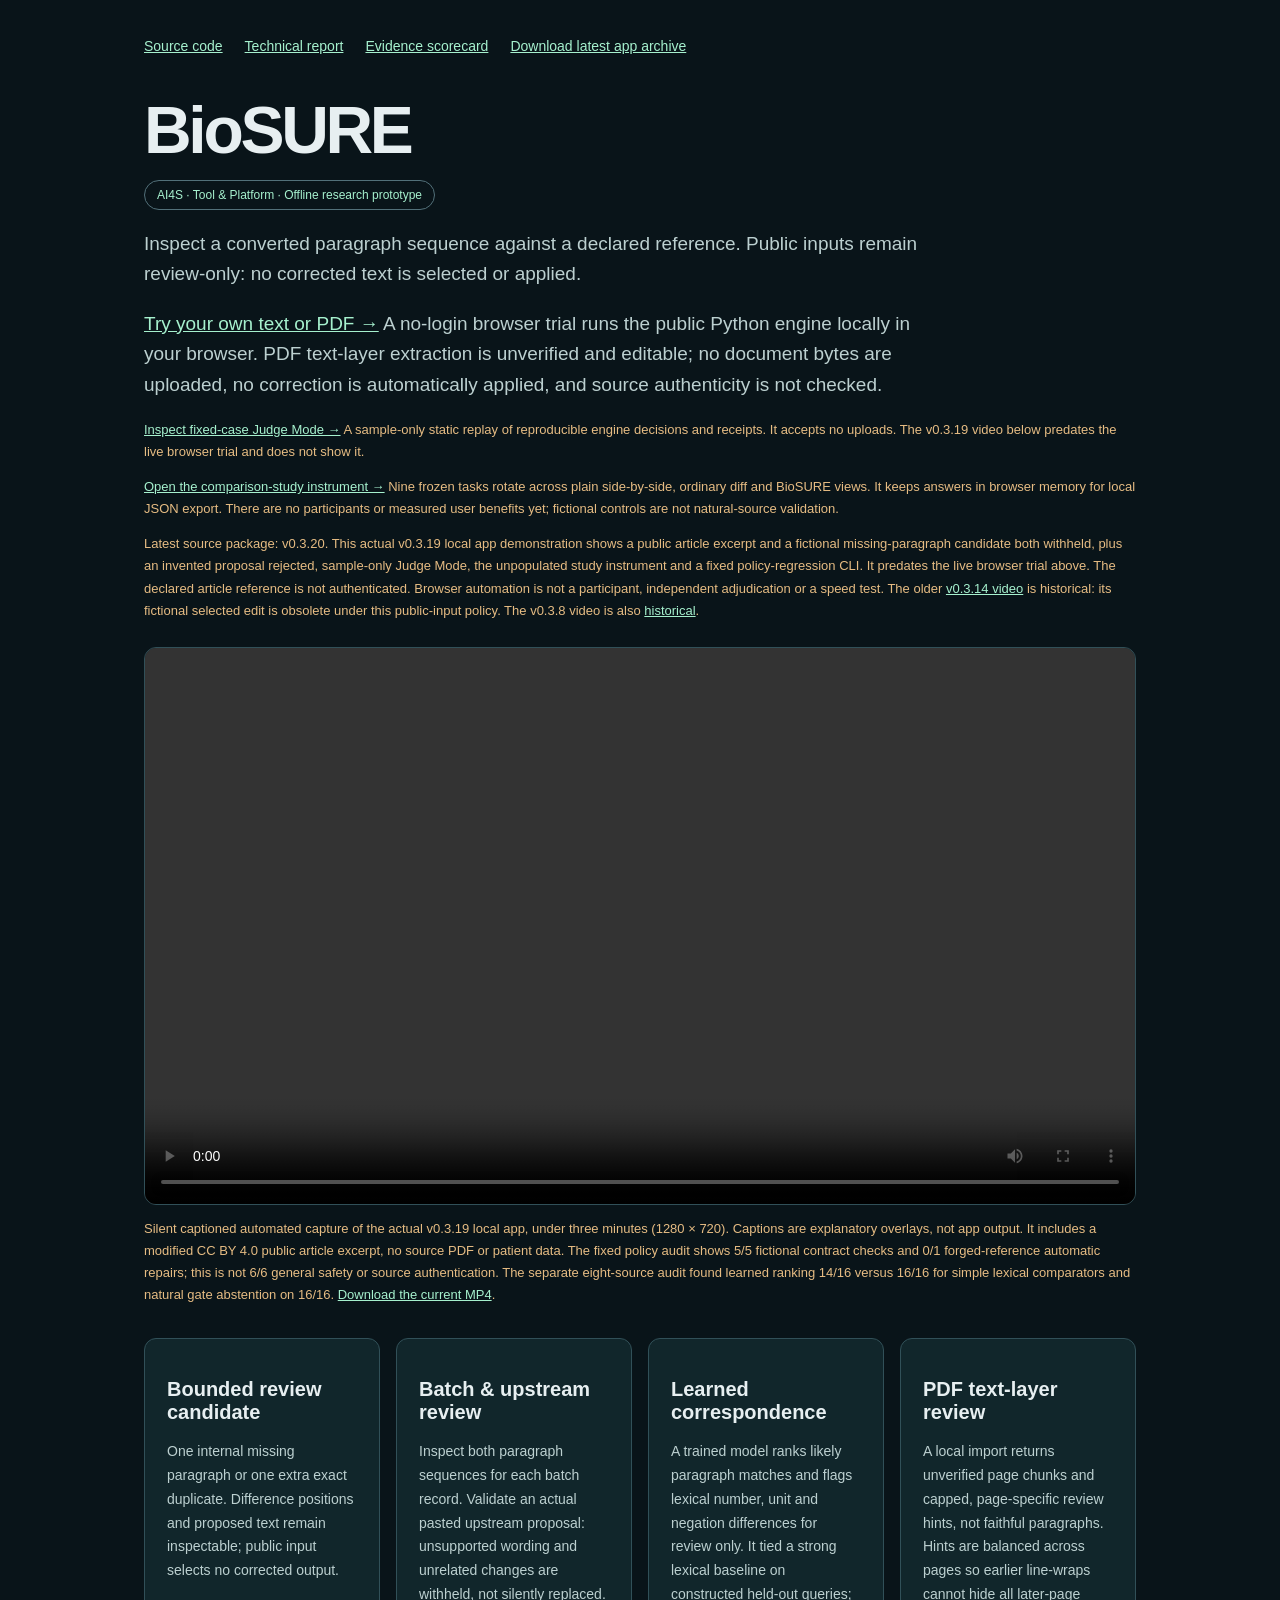
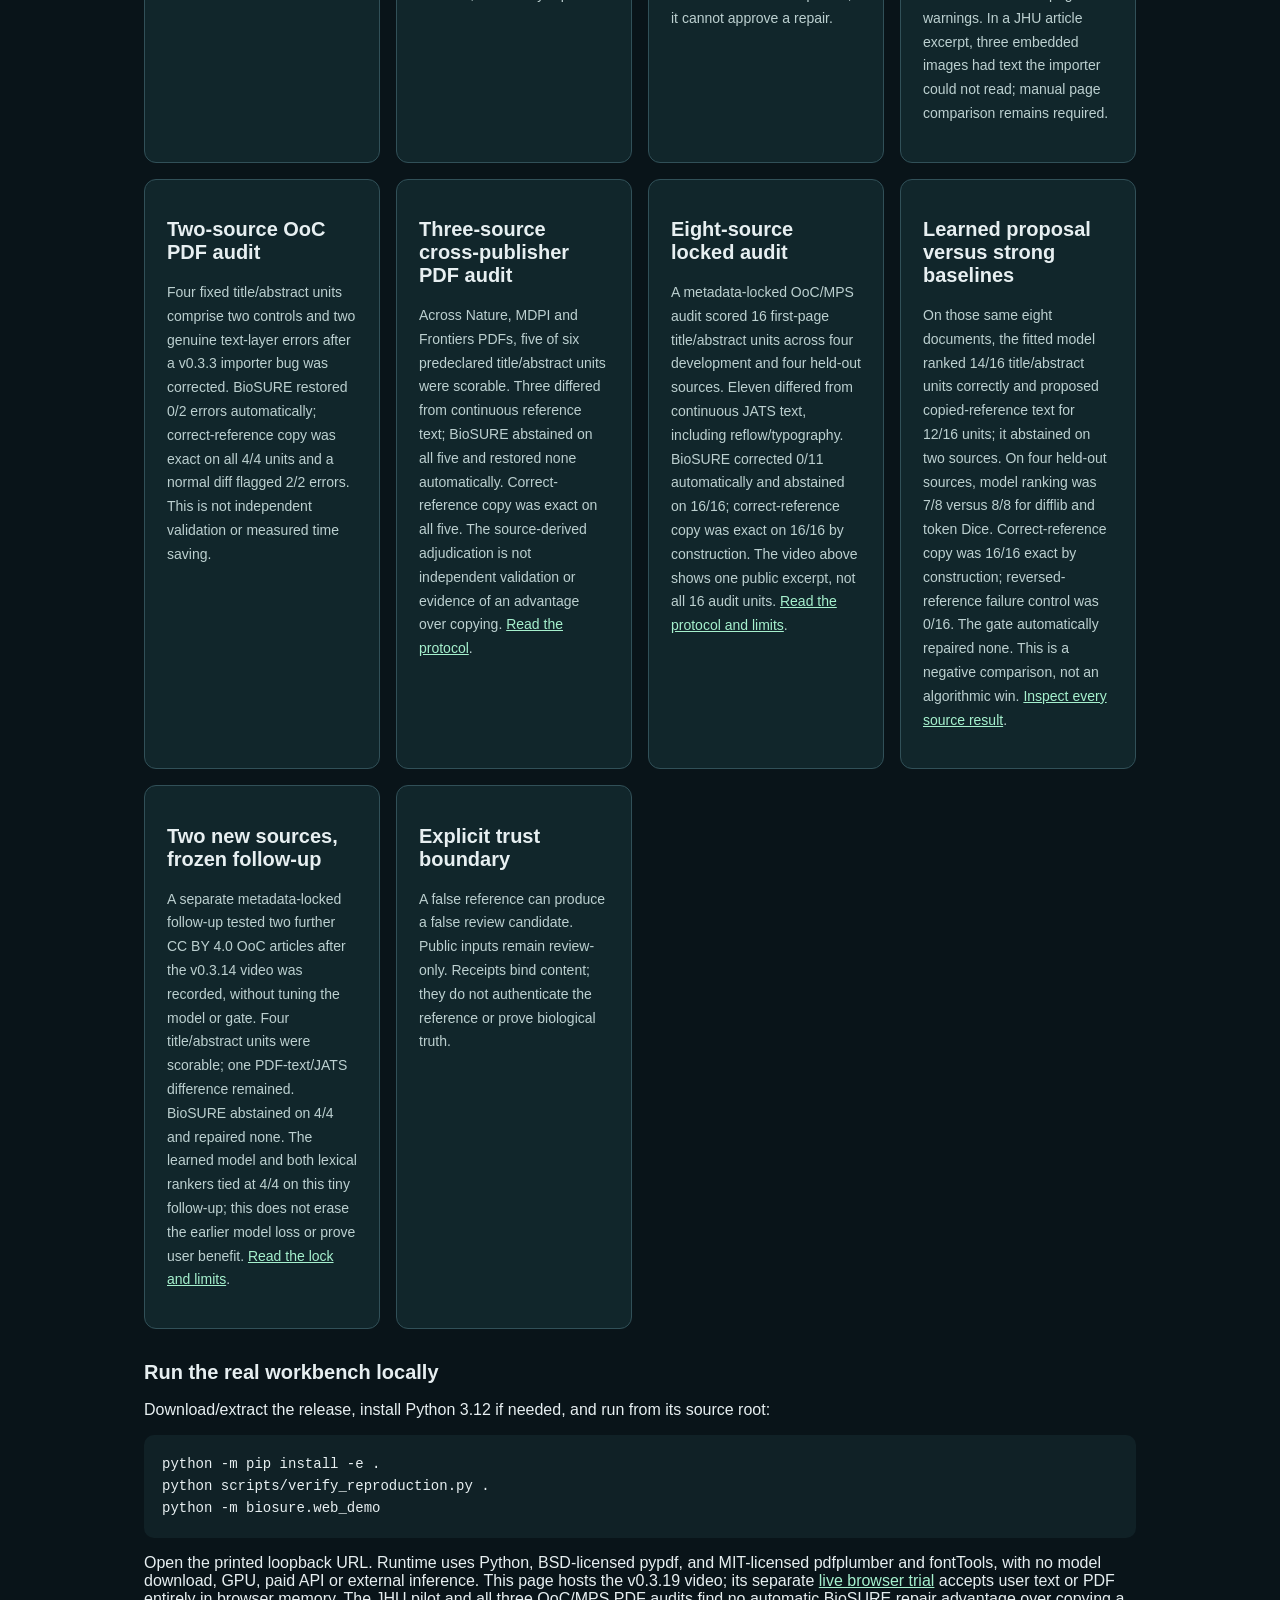
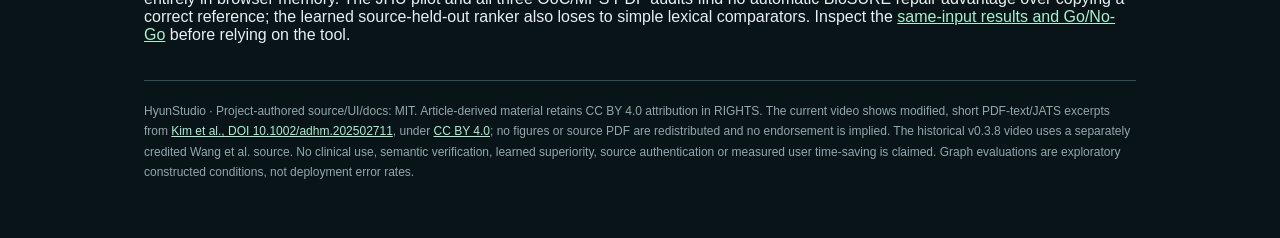
==== docs/index.html @ 2e21dada "Release v0.3.20 live browser text and PDF trial" ====
<!doctype html>
<html lang="en">
<head>
  <meta charset="utf-8">
  <meta name="viewport" content="width=device-width,initial-scale=1">
  <meta name="description" content="BioSURE: an offline, reference-conditioned paragraph integrity workbench. Watch an honest demonstration, then reproduce the source locally.">
  <title>BioSURE — demonstration and reproducible source</title>
  <style>
    :root{font-family:Segoe UI,Arial,sans-serif;background:#091419;color:#e7eff1}*{box-sizing:border-box}body{margin:0}main{max-width:1040px;margin:auto;padding:38px 24px 56px}a{color:#a6f1ce}nav{display:flex;flex-wrap:wrap;gap:22px;font-size:14px}h1{font-size:clamp(38px,7vw,66px);letter-spacing:-.05em;margin:38px 0 12px}h2{font-size:20px}.lead{font-size:19px;color:#bcd0d0;line-height:1.6;max-width:790px}.tag{display:inline-block;padding:7px 12px;border:1px solid #527079;border-radius:30px;color:#a6f1ce;font-size:12px}video{display:block;width:100%;background:#102126;border:1px solid #315058;border-radius:12px;margin-top:25px;aspect-ratio:16/9}.note{font-size:13px;color:#e6bc83;line-height:1.7}.cards{display:grid;grid-template-columns:repeat(auto-fit,minmax(220px,1fr));gap:16px;margin:32px 0}.cards article{background:#11262b;padding:22px;border:1px solid #315058;border-radius:12px}.cards p{font-size:14px;color:#bcd0d0;line-height:1.7}pre{white-space:pre-wrap;overflow-wrap:anywhere;padding:18px;background:#102126;border-radius:10px;font-size:14px;line-height:1.6}footer{border-top:1px solid #315058;margin-top:36px;padding-top:20px;font-size:12px;color:#91a8ad;line-height:1.7}
  </style>
</head>
<body><main>
<nav aria-label="Project links"><a href="https://github.com/HyunStudio/BioSURE-AI4S">Source code</a><a href="https://github.com/HyunStudio/BioSURE-AI4S/blob/main/report/public-submission.md">Technical report</a><a href="https://github.com/HyunStudio/BioSURE-AI4S/blob/main/report/public-scorecard.md">Evidence scorecard</a><a href="https://github.com/HyunStudio/BioSURE-AI4S/releases/latest">Download latest app archive</a></nav>
  <h1>BioSURE</h1><span class="tag">AI4S · Tool &amp; Platform · Offline research prototype</span>
  <p class="lead">Inspect a converted paragraph sequence against a declared reference. Public inputs remain review-only: no corrected text is selected or applied.</p>
  <p class="lead"><a href="./try/">Try your own text or PDF →</a> A no-login browser trial runs the public Python engine locally in your browser. PDF text-layer extraction is unverified and editable; no document bytes are uploaded, no correction is automatically applied, and source authenticity is not checked.</p>
  <p class="note"><a href="https://hyunstudio.github.io/BioSURE-AI4S/judge/">Inspect fixed-case Judge Mode →</a> A sample-only static replay of reproducible engine decisions and receipts. It accepts no uploads. The v0.3.19 video below predates the live browser trial and does not show it.</p>
  <p class="note"><a href="https://hyunstudio.github.io/BioSURE-AI4S/study/">Open the comparison-study instrument →</a> Nine frozen tasks rotate across plain side-by-side, ordinary diff and BioSURE views. It keeps answers in browser memory for local JSON export. There are no participants or measured user benefits yet; fictional controls are not natural-source validation.</p>
  <p class="note">Latest source package: v0.3.20. This actual v0.3.19 local app demonstration shows a public article excerpt and a fictional missing-paragraph candidate both withheld, plus an invented proposal rejected, sample-only Judge Mode, the unpopulated study instrument and a fixed policy-regression CLI. It predates the live browser trial above. The declared article reference is not authenticated. Browser automation is not a participant, independent adjudication or a speed test. The older <a href="https://github.com/HyunStudio/BioSURE-AI4S/releases/download/v0.3.14/biosure-demo-v0314.mp4">v0.3.14 video</a> is historical: its fictional selected edit is obsolete under this public-input policy. The v0.3.8 video is also <a href="https://github.com/HyunStudio/BioSURE-AI4S/releases/download/v0.3.8/biosure-demo-v038.mp4">historical</a>.</p>
  <video controls preload="metadata" aria-label="BioSURE captioned demonstration" src="https://github.com/HyunStudio/BioSURE-AI4S/releases/download/v0.3.19/biosure-demo-v0319.mp4">Your browser cannot display this video. Use the download link below.</video>
  <p class="note">Silent captioned automated capture of the actual v0.3.19 local app, under three minutes (1280 × 720). Captions are explanatory overlays, not app output. It includes a modified CC BY 4.0 public article excerpt, no source PDF or patient data. The fixed policy audit shows 5/5 fictional contract checks and 0/1 forged-reference automatic repairs; this is not 6/6 general safety or source authentication. The separate eight-source audit found learned ranking 14/16 versus 16/16 for simple lexical comparators and natural gate abstention on 16/16. <a href="https://github.com/HyunStudio/BioSURE-AI4S/releases/download/v0.3.19/biosure-demo-v0319.mp4">Download the current MP4</a>.</p>
  <div class="cards">
    <article><h2>Bounded review candidate</h2><p>One internal missing paragraph or one extra exact duplicate. Difference positions and proposed text remain inspectable; public input selects no corrected output.</p></article>
    <article><h2>Batch &amp; upstream review</h2><p>Inspect both paragraph sequences for each batch record. Validate an actual pasted upstream proposal: unsupported wording and unrelated changes are withheld, not silently replaced.</p></article>
    <article><h2>Learned correspondence</h2><p>A trained model ranks likely paragraph matches and flags lexical number, unit and negation differences for review only. It tied a strong lexical baseline on constructed held-out queries; it cannot approve a repair.</p></article>
    <article><h2>PDF text-layer review</h2><p>A local import returns unverified page chunks and capped, page-specific review hints, not faithful paragraphs. Hints are balanced across pages so earlier line-wraps cannot hide all later-page warnings. In a JHU article excerpt, three embedded images had text the importer could not read; manual page comparison remains required.</p></article>
    <article><h2>Two-source OoC PDF audit</h2><p>Four fixed title/abstract units comprise two controls and two genuine text-layer errors after a v0.3.3 importer bug was corrected. BioSURE restored 0/2 errors automatically; correct-reference copy was exact on all 4/4 units and a normal diff flagged 2/2 errors. This is not independent validation or measured time saving.</p></article>
    <article><h2>Three-source cross-publisher PDF audit</h2><p>Across Nature, MDPI and Frontiers PDFs, five of six predeclared title/abstract units were scorable. Three differed from continuous reference text; BioSURE abstained on all five and restored none automatically. Correct-reference copy was exact on all five. The source-derived adjudication is not independent validation or evidence of an advantage over copying. <a href="https://github.com/HyunStudio/BioSURE-AI4S/blob/main/report/three-source-ooc-pdf-audit-protocol.md">Read the protocol</a>.</p></article>
    <article><h2>Eight-source locked audit</h2><p>A metadata-locked OoC/MPS audit scored 16 first-page title/abstract units across four development and four held-out sources. Eleven differed from continuous JATS text, including reflow/typography. BioSURE corrected 0/11 automatically and abstained on 16/16; correct-reference copy was exact on 16/16 by construction. The video above shows one public excerpt, not all 16 audit units. <a href="https://github.com/HyunStudio/BioSURE-AI4S/blob/main/report/prospective-ooc-audit-protocol.md">Read the protocol and limits</a>.</p></article>
    <article><h2>Learned proposal versus strong baselines</h2><p>On those same eight documents, the fitted model ranked 14/16 title/abstract units correctly and proposed copied-reference text for 12/16 units; it abstained on two sources. On four held-out sources, model ranking was 7/8 versus 8/8 for difflib and token Dice. Correct-reference copy was 16/16 exact by construction; reversed-reference failure control was 0/16. The gate automatically repaired none. This is a negative comparison, not an algorithmic win. <a href="https://github.com/HyunStudio/BioSURE-AI4S/blob/main/results/learned_upstream_audit.json">Inspect every source result</a>.</p></article>
    <article><h2>Two new sources, frozen follow-up</h2><p>A separate metadata-locked follow-up tested two further CC BY 4.0 OoC articles after the v0.3.14 video was recorded, without tuning the model or gate. Four title/abstract units were scorable; one PDF-text/JATS difference remained. BioSURE abstained on 4/4 and repaired none. The learned model and both lexical rankers tied at 4/4 on this tiny follow-up; this does not erase the earlier model loss or prove user benefit. <a href="https://github.com/HyunStudio/BioSURE-AI4S/blob/main/report/followup-ooc-audit-protocol.md">Read the lock and limits</a>.</p></article>
    <article><h2>Explicit trust boundary</h2><p>A false reference can produce a false review candidate. Public inputs remain review-only. Receipts bind content; they do not authenticate the reference or prove biological truth.</p></article>
  </div>
  <h2>Run the real workbench locally</h2><p>Download/extract the release, install Python 3.12 if needed, and run from its source root:</p>
  <pre>python -m pip install -e .
python scripts/verify_reproduction.py .
python -m biosure.web_demo</pre>
  <p>Open the printed loopback URL. Runtime uses Python, BSD-licensed pypdf, and MIT-licensed pdfplumber and fontTools, with no model download, GPU, paid API or external inference. This page hosts the v0.3.19 video; its separate <a href="./try/">live browser trial</a> accepts user text or PDF entirely in browser memory. The JHU pilot and all three OoC/MPS PDF audits find no automatic BioSURE repair advantage over copying a correct reference; the learned source-held-out ranker also loses to simple lexical comparators. Inspect the <a href="https://github.com/HyunStudio/BioSURE-AI4S/blob/main/report/public-scorecard.md">same-input results and Go/No-Go</a> before relying on the tool.</p>
  <footer>HyunStudio · Project-authored source/UI/docs: MIT. Article-derived material retains CC BY 4.0 attribution in RIGHTS. The current video shows modified, short PDF-text/JATS excerpts from <a href="https://pmc.ncbi.nlm.nih.gov/articles/PMC12864593/">Kim et al., DOI 10.1002/adhm.202502711</a>, under <a href="https://creativecommons.org/licenses/by/4.0/">CC BY 4.0</a>; no figures or source PDF are redistributed and no endorsement is implied. The historical v0.3.8 video uses a separately credited Wang et al. source. No clinical use, semantic verification, learned superiority, source authentication or measured user time-saving is claimed. Graph evaluations are exploratory constructed conditions, not deployment error rates.</footer>
</main></body></html>
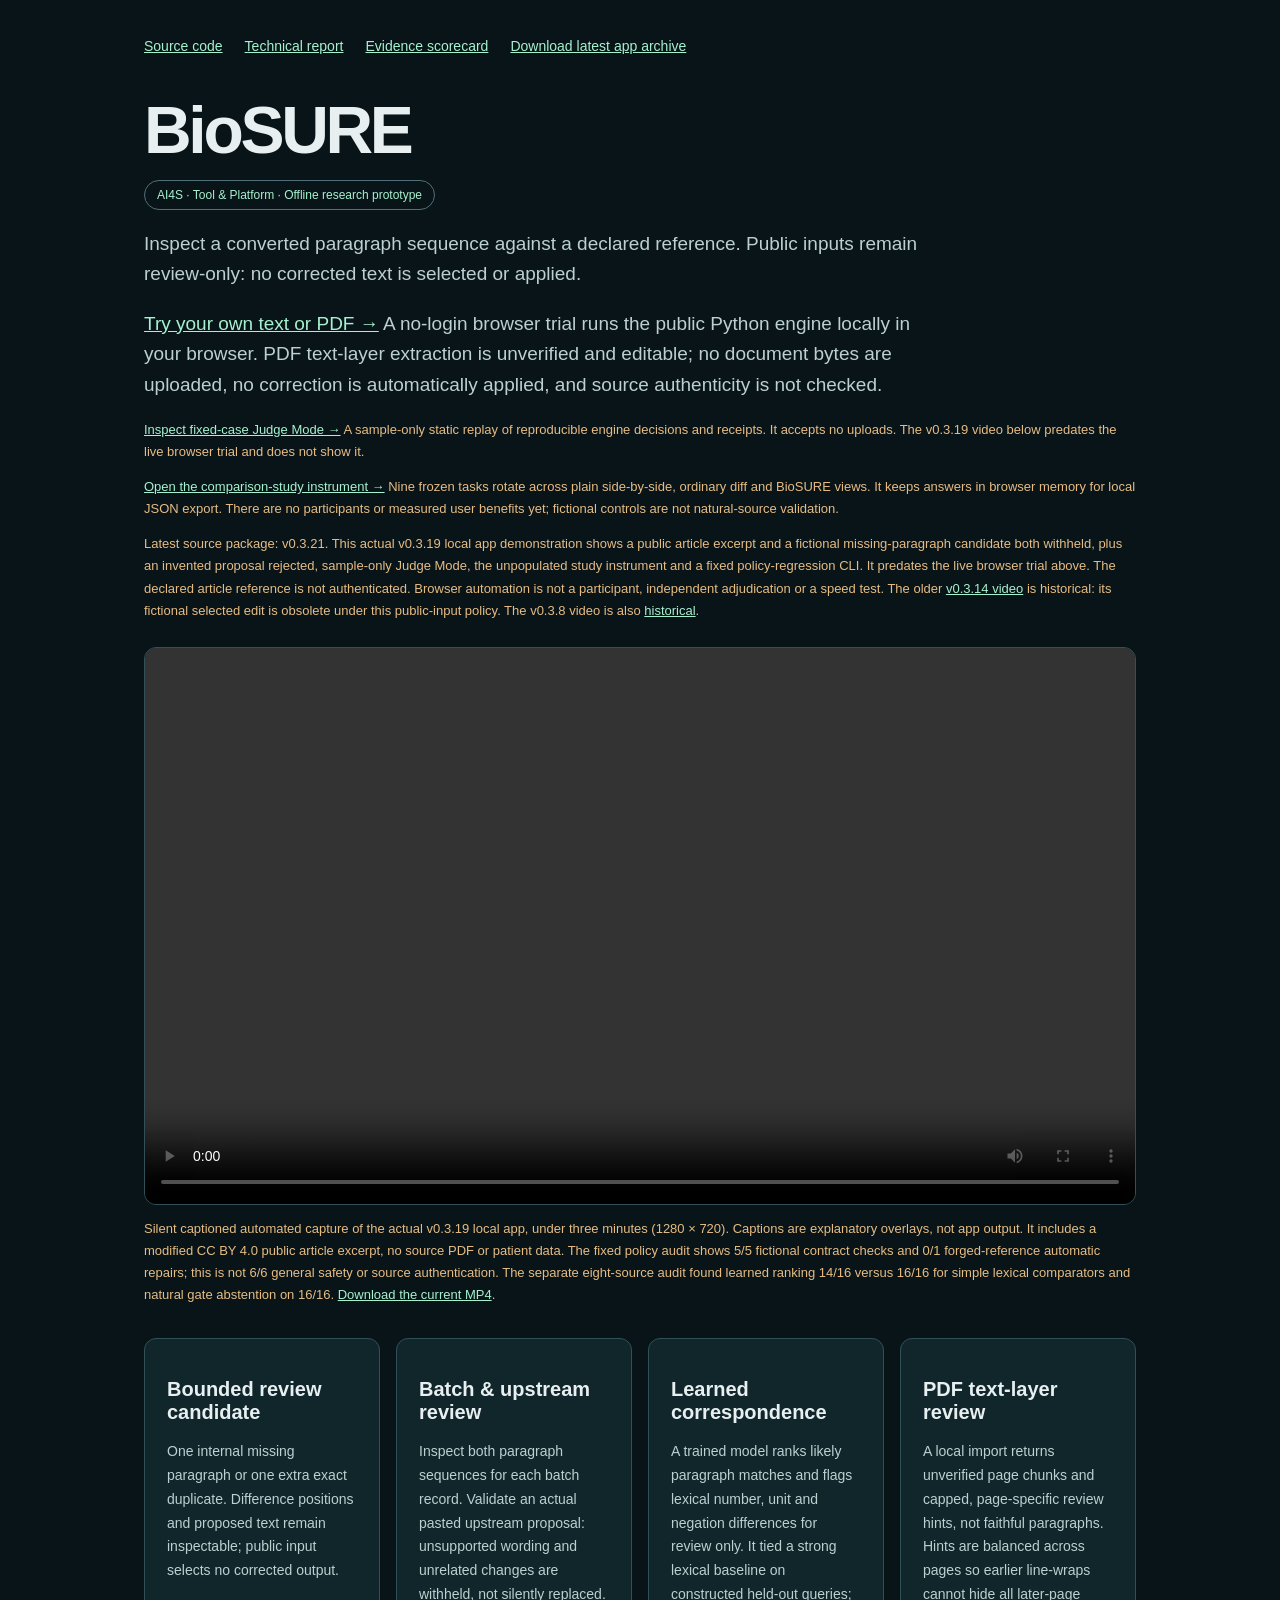
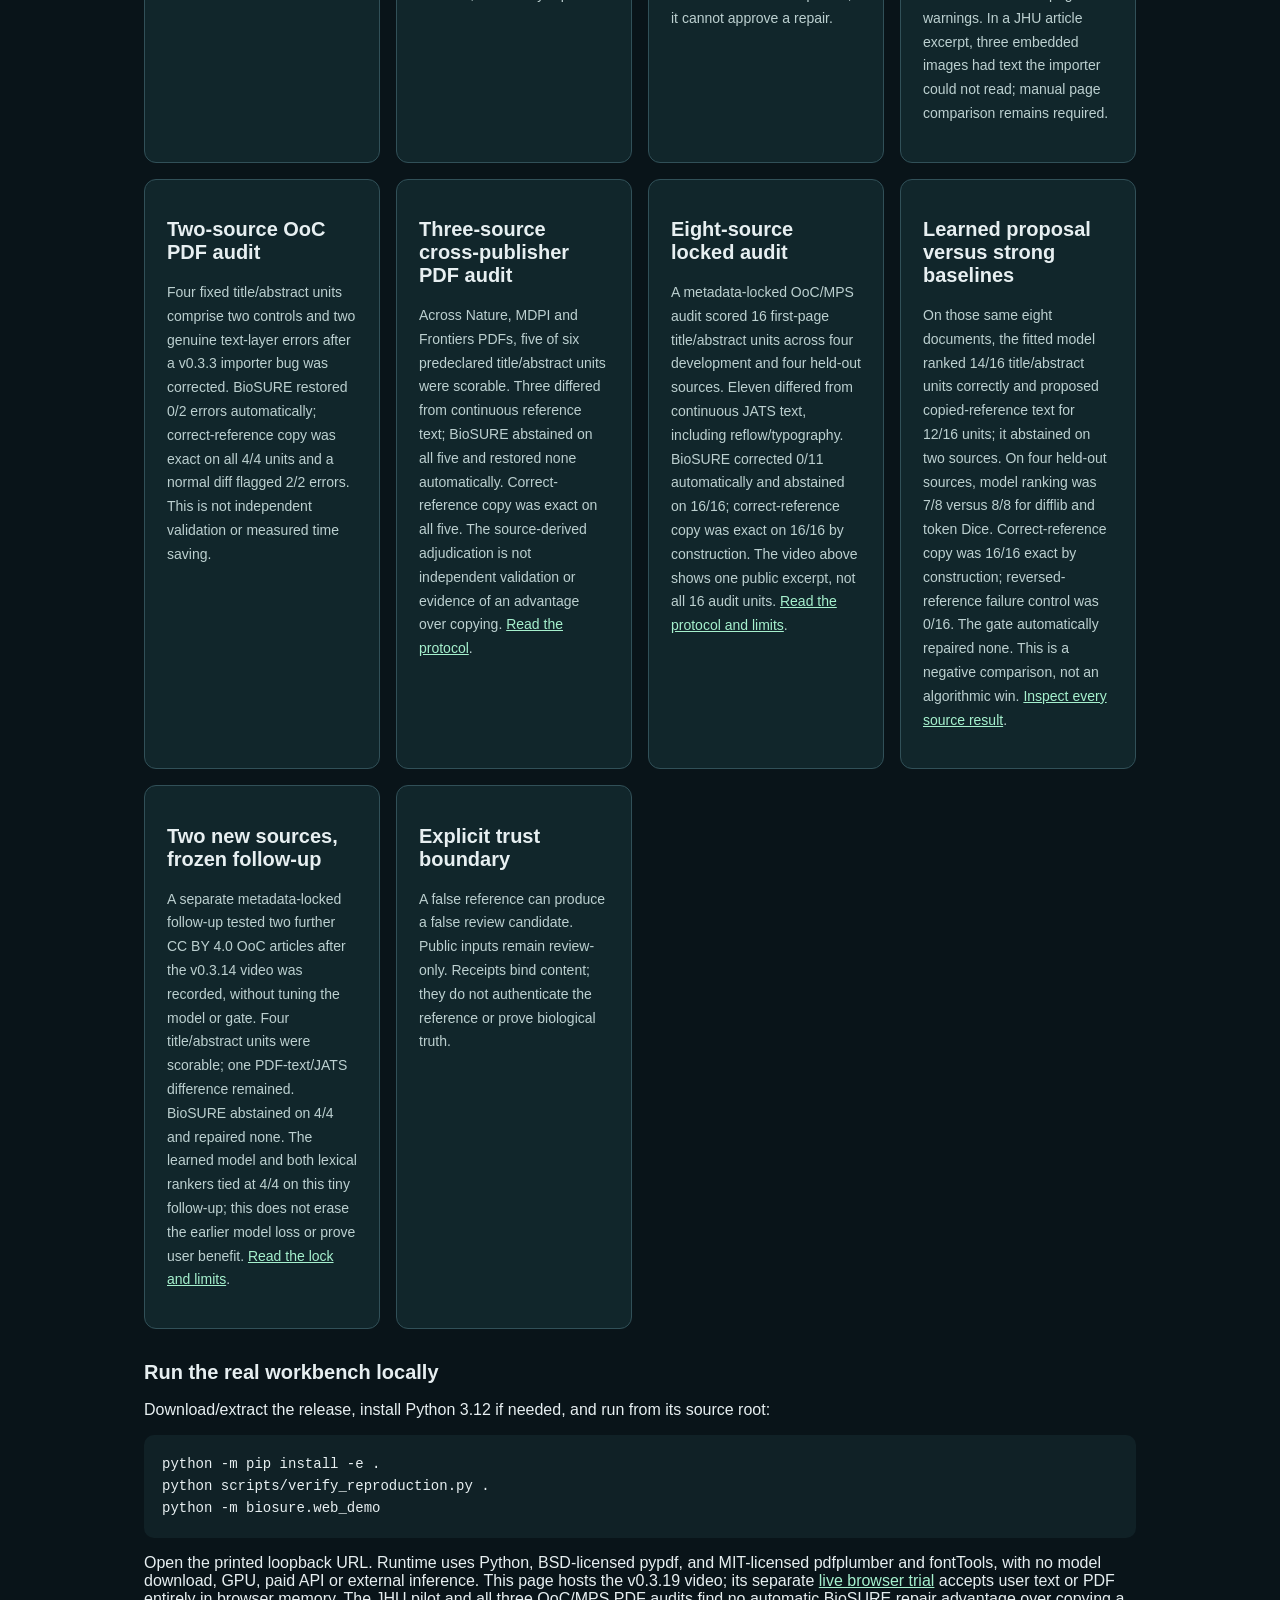
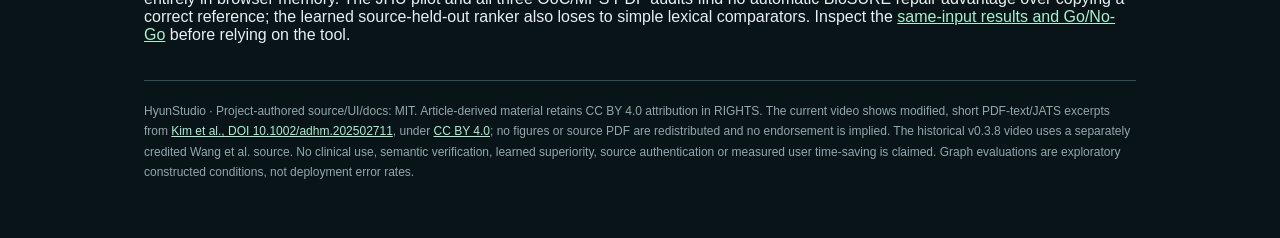
==== commit 95b93ab5: "Release v0.3.21 with cross-platform browser engine archive" ====
--- a/docs/index.html
+++ b/docs/index.html
@@ -16,7 +16,7 @@
   <p class="lead"><a href="./try/">Try your own text or PDF →</a> A no-login browser trial runs the public Python engine locally in your browser. PDF text-layer extraction is unverified and editable; no document bytes are uploaded, no correction is automatically applied, and source authenticity is not checked.</p>
   <p class="note"><a href="https://hyunstudio.github.io/BioSURE-AI4S/judge/">Inspect fixed-case Judge Mode →</a> A sample-only static replay of reproducible engine decisions and receipts. It accepts no uploads. The v0.3.19 video below predates the live browser trial and does not show it.</p>
   <p class="note"><a href="https://hyunstudio.github.io/BioSURE-AI4S/study/">Open the comparison-study instrument →</a> Nine frozen tasks rotate across plain side-by-side, ordinary diff and BioSURE views. It keeps answers in browser memory for local JSON export. There are no participants or measured user benefits yet; fictional controls are not natural-source validation.</p>
-  <p class="note">Latest source package: v0.3.20. This actual v0.3.19 local app demonstration shows a public article excerpt and a fictional missing-paragraph candidate both withheld, plus an invented proposal rejected, sample-only Judge Mode, the unpopulated study instrument and a fixed policy-regression CLI. It predates the live browser trial above. The declared article reference is not authenticated. Browser automation is not a participant, independent adjudication or a speed test. The older <a href="https://github.com/HyunStudio/BioSURE-AI4S/releases/download/v0.3.14/biosure-demo-v0314.mp4">v0.3.14 video</a> is historical: its fictional selected edit is obsolete under this public-input policy. The v0.3.8 video is also <a href="https://github.com/HyunStudio/BioSURE-AI4S/releases/download/v0.3.8/biosure-demo-v038.mp4">historical</a>.</p>
+  <p class="note">Latest source package: v0.3.21. This actual v0.3.19 local app demonstration shows a public article excerpt and a fictional missing-paragraph candidate both withheld, plus an invented proposal rejected, sample-only Judge Mode, the unpopulated study instrument and a fixed policy-regression CLI. It predates the live browser trial above. The declared article reference is not authenticated. Browser automation is not a participant, independent adjudication or a speed test. The older <a href="https://github.com/HyunStudio/BioSURE-AI4S/releases/download/v0.3.14/biosure-demo-v0314.mp4">v0.3.14 video</a> is historical: its fictional selected edit is obsolete under this public-input policy. The v0.3.8 video is also <a href="https://github.com/HyunStudio/BioSURE-AI4S/releases/download/v0.3.8/biosure-demo-v038.mp4">historical</a>.</p>
   <video controls preload="metadata" aria-label="BioSURE captioned demonstration" src="https://github.com/HyunStudio/BioSURE-AI4S/releases/download/v0.3.19/biosure-demo-v0319.mp4">Your browser cannot display this video. Use the download link below.</video>
   <p class="note">Silent captioned automated capture of the actual v0.3.19 local app, under three minutes (1280 × 720). Captions are explanatory overlays, not app output. It includes a modified CC BY 4.0 public article excerpt, no source PDF or patient data. The fixed policy audit shows 5/5 fictional contract checks and 0/1 forged-reference automatic repairs; this is not 6/6 general safety or source authentication. The separate eight-source audit found learned ranking 14/16 versus 16/16 for simple lexical comparators and natural gate abstention on 16/16. <a href="https://github.com/HyunStudio/BioSURE-AI4S/releases/download/v0.3.19/biosure-demo-v0319.mp4">Download the current MP4</a>.</p>
   <div class="cards">
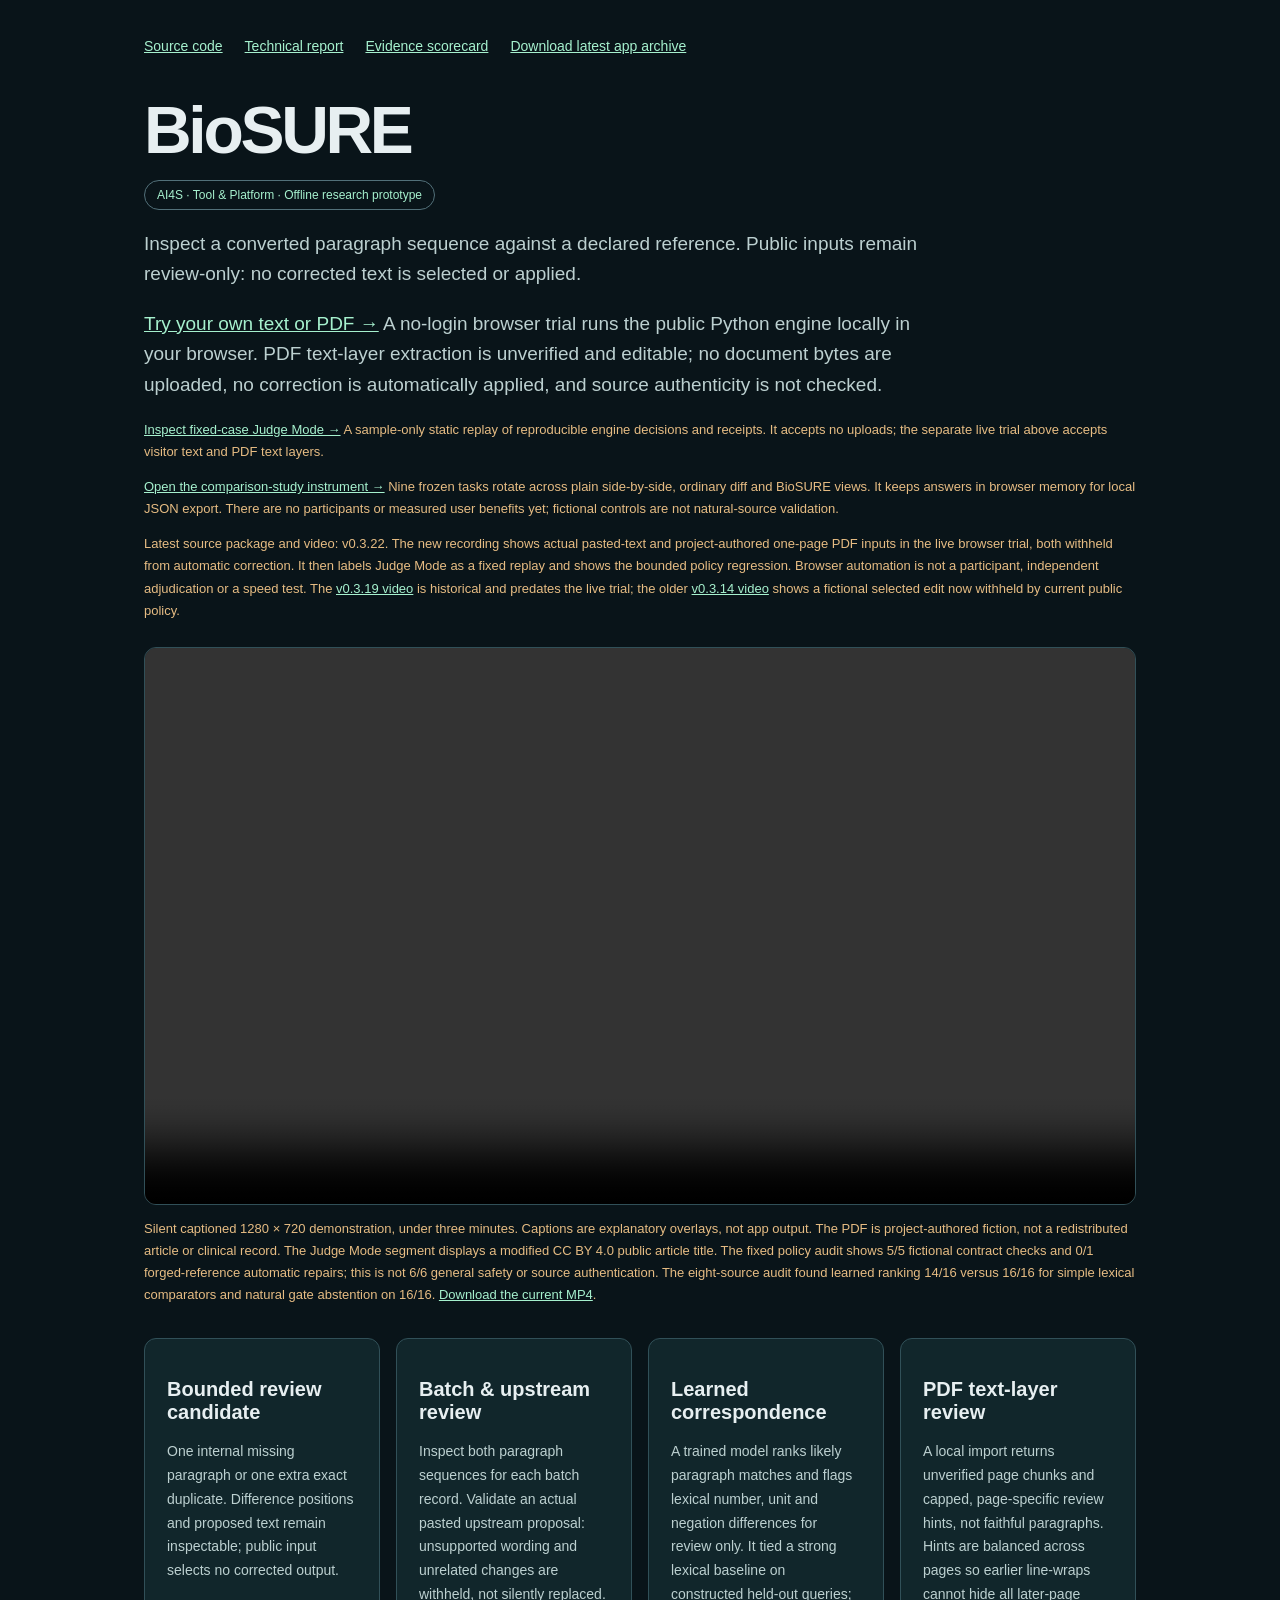
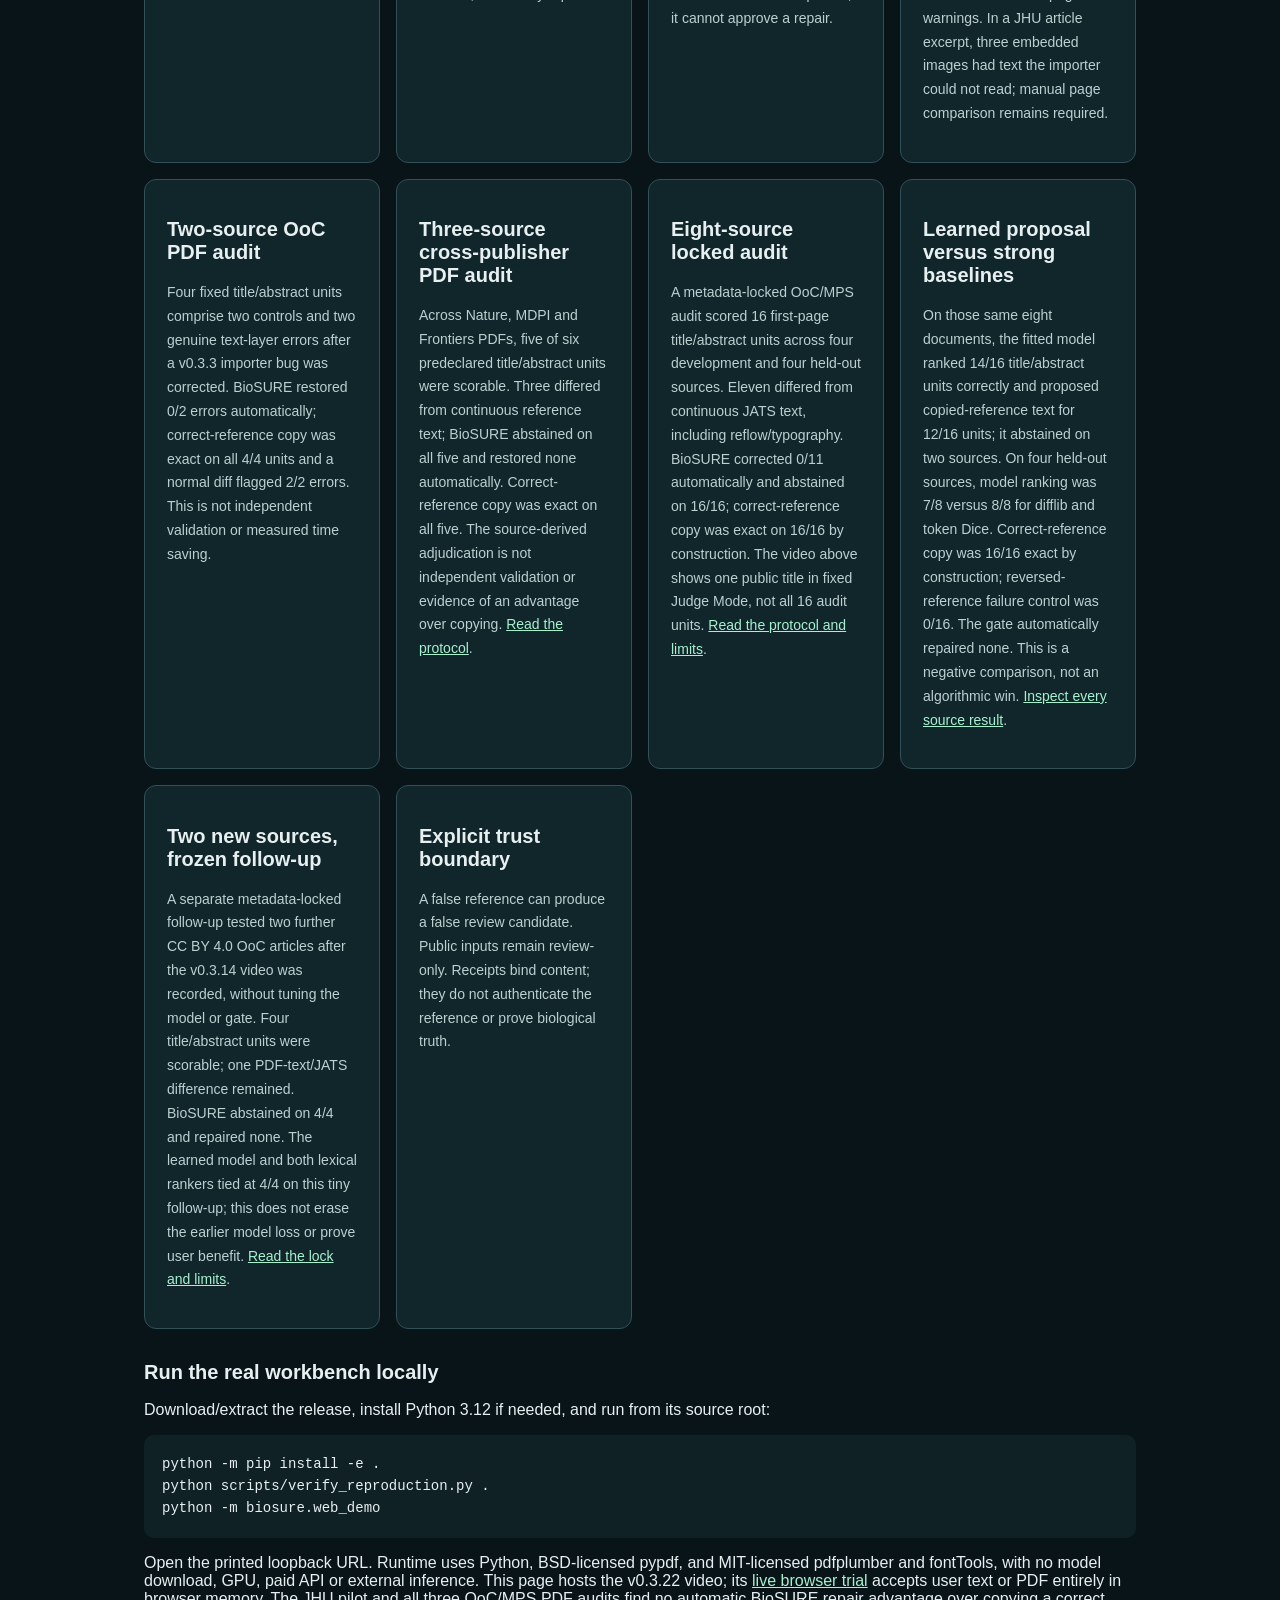
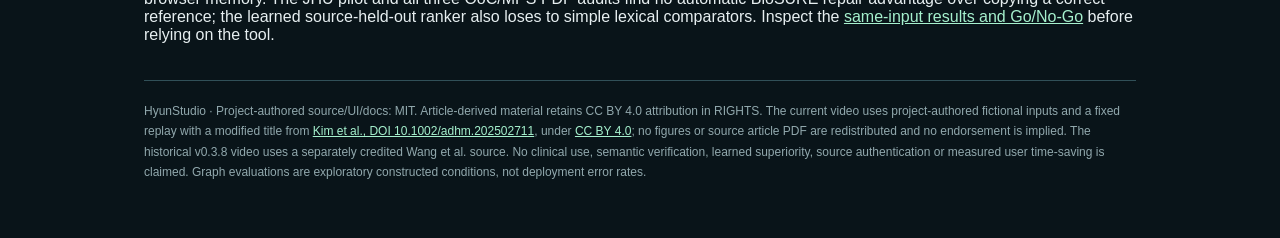
==== commit 5938258e: "Release v0.3.22 with live trial demonstration" ====
--- a/docs/index.html
+++ b/docs/index.html
@@ -14,11 +14,11 @@
   <h1>BioSURE</h1><span class="tag">AI4S · Tool &amp; Platform · Offline research prototype</span>
   <p class="lead">Inspect a converted paragraph sequence against a declared reference. Public inputs remain review-only: no corrected text is selected or applied.</p>
   <p class="lead"><a href="./try/">Try your own text or PDF →</a> A no-login browser trial runs the public Python engine locally in your browser. PDF text-layer extraction is unverified and editable; no document bytes are uploaded, no correction is automatically applied, and source authenticity is not checked.</p>
-  <p class="note"><a href="https://hyunstudio.github.io/BioSURE-AI4S/judge/">Inspect fixed-case Judge Mode →</a> A sample-only static replay of reproducible engine decisions and receipts. It accepts no uploads. The v0.3.19 video below predates the live browser trial and does not show it.</p>
+  <p class="note"><a href="https://hyunstudio.github.io/BioSURE-AI4S/judge/">Inspect fixed-case Judge Mode →</a> A sample-only static replay of reproducible engine decisions and receipts. It accepts no uploads; the separate live trial above accepts visitor text and PDF text layers.</p>
   <p class="note"><a href="https://hyunstudio.github.io/BioSURE-AI4S/study/">Open the comparison-study instrument →</a> Nine frozen tasks rotate across plain side-by-side, ordinary diff and BioSURE views. It keeps answers in browser memory for local JSON export. There are no participants or measured user benefits yet; fictional controls are not natural-source validation.</p>
-  <p class="note">Latest source package: v0.3.21. This actual v0.3.19 local app demonstration shows a public article excerpt and a fictional missing-paragraph candidate both withheld, plus an invented proposal rejected, sample-only Judge Mode, the unpopulated study instrument and a fixed policy-regression CLI. It predates the live browser trial above. The declared article reference is not authenticated. Browser automation is not a participant, independent adjudication or a speed test. The older <a href="https://github.com/HyunStudio/BioSURE-AI4S/releases/download/v0.3.14/biosure-demo-v0314.mp4">v0.3.14 video</a> is historical: its fictional selected edit is obsolete under this public-input policy. The v0.3.8 video is also <a href="https://github.com/HyunStudio/BioSURE-AI4S/releases/download/v0.3.8/biosure-demo-v038.mp4">historical</a>.</p>
-  <video controls preload="metadata" aria-label="BioSURE captioned demonstration" src="https://github.com/HyunStudio/BioSURE-AI4S/releases/download/v0.3.19/biosure-demo-v0319.mp4">Your browser cannot display this video. Use the download link below.</video>
-  <p class="note">Silent captioned automated capture of the actual v0.3.19 local app, under three minutes (1280 × 720). Captions are explanatory overlays, not app output. It includes a modified CC BY 4.0 public article excerpt, no source PDF or patient data. The fixed policy audit shows 5/5 fictional contract checks and 0/1 forged-reference automatic repairs; this is not 6/6 general safety or source authentication. The separate eight-source audit found learned ranking 14/16 versus 16/16 for simple lexical comparators and natural gate abstention on 16/16. <a href="https://github.com/HyunStudio/BioSURE-AI4S/releases/download/v0.3.19/biosure-demo-v0319.mp4">Download the current MP4</a>.</p>
+  <p class="note">Latest source package and video: v0.3.22. The new recording shows actual pasted-text and project-authored one-page PDF inputs in the live browser trial, both withheld from automatic correction. It then labels Judge Mode as a fixed replay and shows the bounded policy regression. Browser automation is not a participant, independent adjudication or a speed test. The <a href="https://github.com/HyunStudio/BioSURE-AI4S/releases/download/v0.3.19/biosure-demo-v0319.mp4">v0.3.19 video</a> is historical and predates the live trial; the older <a href="https://github.com/HyunStudio/BioSURE-AI4S/releases/download/v0.3.14/biosure-demo-v0314.mp4">v0.3.14 video</a> shows a fictional selected edit now withheld by current public policy.</p>
+  <video controls preload="metadata" aria-label="BioSURE captioned demonstration" src="https://github.com/HyunStudio/BioSURE-AI4S/releases/download/v0.3.22/biosure-demo-v0322.mp4">Your browser cannot display this video. Use the download link below.</video>
+  <p class="note">Silent captioned 1280 × 720 demonstration, under three minutes. Captions are explanatory overlays, not app output. The PDF is project-authored fiction, not a redistributed article or clinical record. The Judge Mode segment displays a modified CC BY 4.0 public article title. The fixed policy audit shows 5/5 fictional contract checks and 0/1 forged-reference automatic repairs; this is not 6/6 general safety or source authentication. The eight-source audit found learned ranking 14/16 versus 16/16 for simple lexical comparators and natural gate abstention on 16/16. <a href="https://github.com/HyunStudio/BioSURE-AI4S/releases/download/v0.3.22/biosure-demo-v0322.mp4">Download the current MP4</a>.</p>
   <div class="cards">
     <article><h2>Bounded review candidate</h2><p>One internal missing paragraph or one extra exact duplicate. Difference positions and proposed text remain inspectable; public input selects no corrected output.</p></article>
     <article><h2>Batch &amp; upstream review</h2><p>Inspect both paragraph sequences for each batch record. Validate an actual pasted upstream proposal: unsupported wording and unrelated changes are withheld, not silently replaced.</p></article>
@@ -26,7 +26,7 @@
     <article><h2>PDF text-layer review</h2><p>A local import returns unverified page chunks and capped, page-specific review hints, not faithful paragraphs. Hints are balanced across pages so earlier line-wraps cannot hide all later-page warnings. In a JHU article excerpt, three embedded images had text the importer could not read; manual page comparison remains required.</p></article>
     <article><h2>Two-source OoC PDF audit</h2><p>Four fixed title/abstract units comprise two controls and two genuine text-layer errors after a v0.3.3 importer bug was corrected. BioSURE restored 0/2 errors automatically; correct-reference copy was exact on all 4/4 units and a normal diff flagged 2/2 errors. This is not independent validation or measured time saving.</p></article>
     <article><h2>Three-source cross-publisher PDF audit</h2><p>Across Nature, MDPI and Frontiers PDFs, five of six predeclared title/abstract units were scorable. Three differed from continuous reference text; BioSURE abstained on all five and restored none automatically. Correct-reference copy was exact on all five. The source-derived adjudication is not independent validation or evidence of an advantage over copying. <a href="https://github.com/HyunStudio/BioSURE-AI4S/blob/main/report/three-source-ooc-pdf-audit-protocol.md">Read the protocol</a>.</p></article>
-    <article><h2>Eight-source locked audit</h2><p>A metadata-locked OoC/MPS audit scored 16 first-page title/abstract units across four development and four held-out sources. Eleven differed from continuous JATS text, including reflow/typography. BioSURE corrected 0/11 automatically and abstained on 16/16; correct-reference copy was exact on 16/16 by construction. The video above shows one public excerpt, not all 16 audit units. <a href="https://github.com/HyunStudio/BioSURE-AI4S/blob/main/report/prospective-ooc-audit-protocol.md">Read the protocol and limits</a>.</p></article>
+    <article><h2>Eight-source locked audit</h2><p>A metadata-locked OoC/MPS audit scored 16 first-page title/abstract units across four development and four held-out sources. Eleven differed from continuous JATS text, including reflow/typography. BioSURE corrected 0/11 automatically and abstained on 16/16; correct-reference copy was exact on 16/16 by construction. The video above shows one public title in fixed Judge Mode, not all 16 audit units. <a href="https://github.com/HyunStudio/BioSURE-AI4S/blob/main/report/prospective-ooc-audit-protocol.md">Read the protocol and limits</a>.</p></article>
     <article><h2>Learned proposal versus strong baselines</h2><p>On those same eight documents, the fitted model ranked 14/16 title/abstract units correctly and proposed copied-reference text for 12/16 units; it abstained on two sources. On four held-out sources, model ranking was 7/8 versus 8/8 for difflib and token Dice. Correct-reference copy was 16/16 exact by construction; reversed-reference failure control was 0/16. The gate automatically repaired none. This is a negative comparison, not an algorithmic win. <a href="https://github.com/HyunStudio/BioSURE-AI4S/blob/main/results/learned_upstream_audit.json">Inspect every source result</a>.</p></article>
     <article><h2>Two new sources, frozen follow-up</h2><p>A separate metadata-locked follow-up tested two further CC BY 4.0 OoC articles after the v0.3.14 video was recorded, without tuning the model or gate. Four title/abstract units were scorable; one PDF-text/JATS difference remained. BioSURE abstained on 4/4 and repaired none. The learned model and both lexical rankers tied at 4/4 on this tiny follow-up; this does not erase the earlier model loss or prove user benefit. <a href="https://github.com/HyunStudio/BioSURE-AI4S/blob/main/report/followup-ooc-audit-protocol.md">Read the lock and limits</a>.</p></article>
     <article><h2>Explicit trust boundary</h2><p>A false reference can produce a false review candidate. Public inputs remain review-only. Receipts bind content; they do not authenticate the reference or prove biological truth.</p></article>
@@ -35,6 +35,6 @@
   <pre>python -m pip install -e .
 python scripts/verify_reproduction.py .
 python -m biosure.web_demo</pre>
-  <p>Open the printed loopback URL. Runtime uses Python, BSD-licensed pypdf, and MIT-licensed pdfplumber and fontTools, with no model download, GPU, paid API or external inference. This page hosts the v0.3.19 video; its separate <a href="./try/">live browser trial</a> accepts user text or PDF entirely in browser memory. The JHU pilot and all three OoC/MPS PDF audits find no automatic BioSURE repair advantage over copying a correct reference; the learned source-held-out ranker also loses to simple lexical comparators. Inspect the <a href="https://github.com/HyunStudio/BioSURE-AI4S/blob/main/report/public-scorecard.md">same-input results and Go/No-Go</a> before relying on the tool.</p>
-  <footer>HyunStudio · Project-authored source/UI/docs: MIT. Article-derived material retains CC BY 4.0 attribution in RIGHTS. The current video shows modified, short PDF-text/JATS excerpts from <a href="https://pmc.ncbi.nlm.nih.gov/articles/PMC12864593/">Kim et al., DOI 10.1002/adhm.202502711</a>, under <a href="https://creativecommons.org/licenses/by/4.0/">CC BY 4.0</a>; no figures or source PDF are redistributed and no endorsement is implied. The historical v0.3.8 video uses a separately credited Wang et al. source. No clinical use, semantic verification, learned superiority, source authentication or measured user time-saving is claimed. Graph evaluations are exploratory constructed conditions, not deployment error rates.</footer>
+  <p>Open the printed loopback URL. Runtime uses Python, BSD-licensed pypdf, and MIT-licensed pdfplumber and fontTools, with no model download, GPU, paid API or external inference. This page hosts the v0.3.22 video; its <a href="./try/">live browser trial</a> accepts user text or PDF entirely in browser memory. The JHU pilot and all three OoC/MPS PDF audits find no automatic BioSURE repair advantage over copying a correct reference; the learned source-held-out ranker also loses to simple lexical comparators. Inspect the <a href="https://github.com/HyunStudio/BioSURE-AI4S/blob/main/report/public-scorecard.md">same-input results and Go/No-Go</a> before relying on the tool.</p>
+  <footer>HyunStudio · Project-authored source/UI/docs: MIT. Article-derived material retains CC BY 4.0 attribution in RIGHTS. The current video uses project-authored fictional inputs and a fixed replay with a modified title from <a href="https://pmc.ncbi.nlm.nih.gov/articles/PMC12864593/">Kim et al., DOI 10.1002/adhm.202502711</a>, under <a href="https://creativecommons.org/licenses/by/4.0/">CC BY 4.0</a>; no figures or source article PDF are redistributed and no endorsement is implied. The historical v0.3.8 video uses a separately credited Wang et al. source. No clinical use, semantic verification, learned superiority, source authentication or measured user time-saving is claimed. Graph evaluations are exploratory constructed conditions, not deployment error rates.</footer>
 </main></body></html>
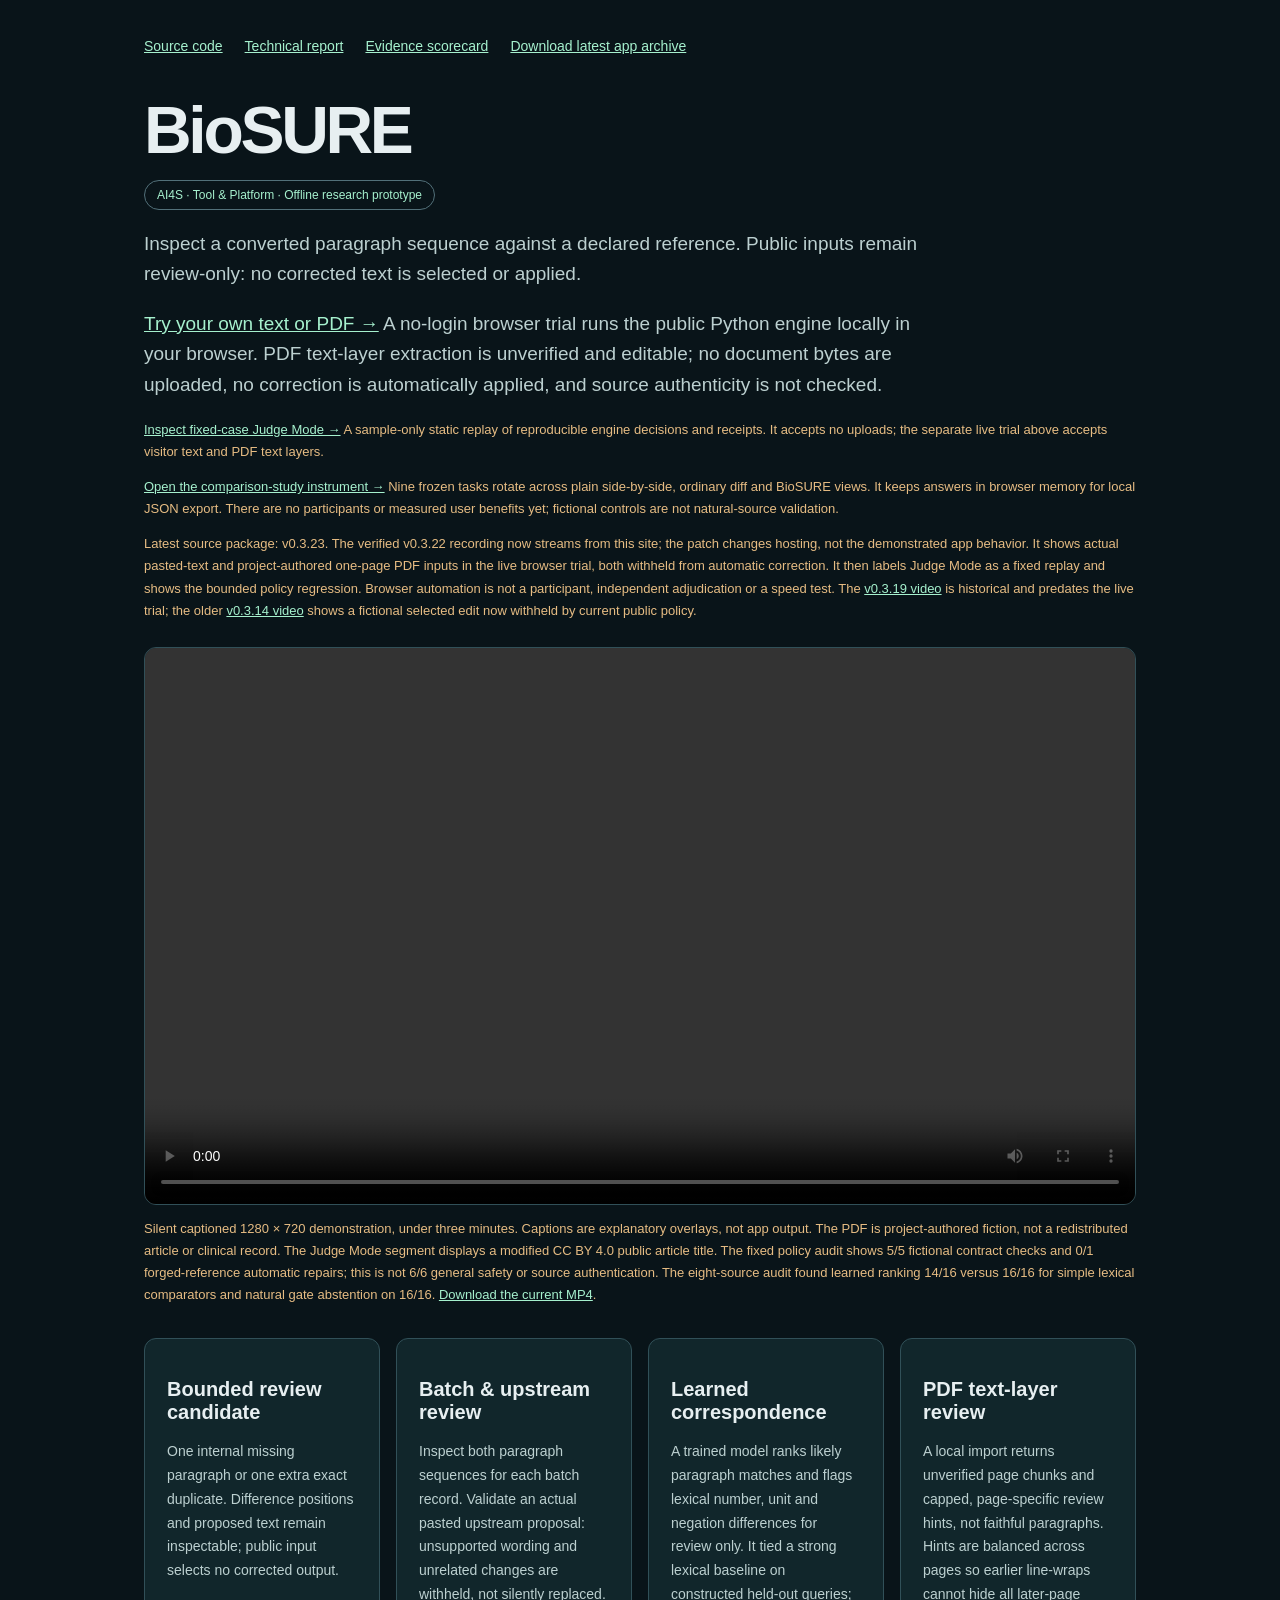
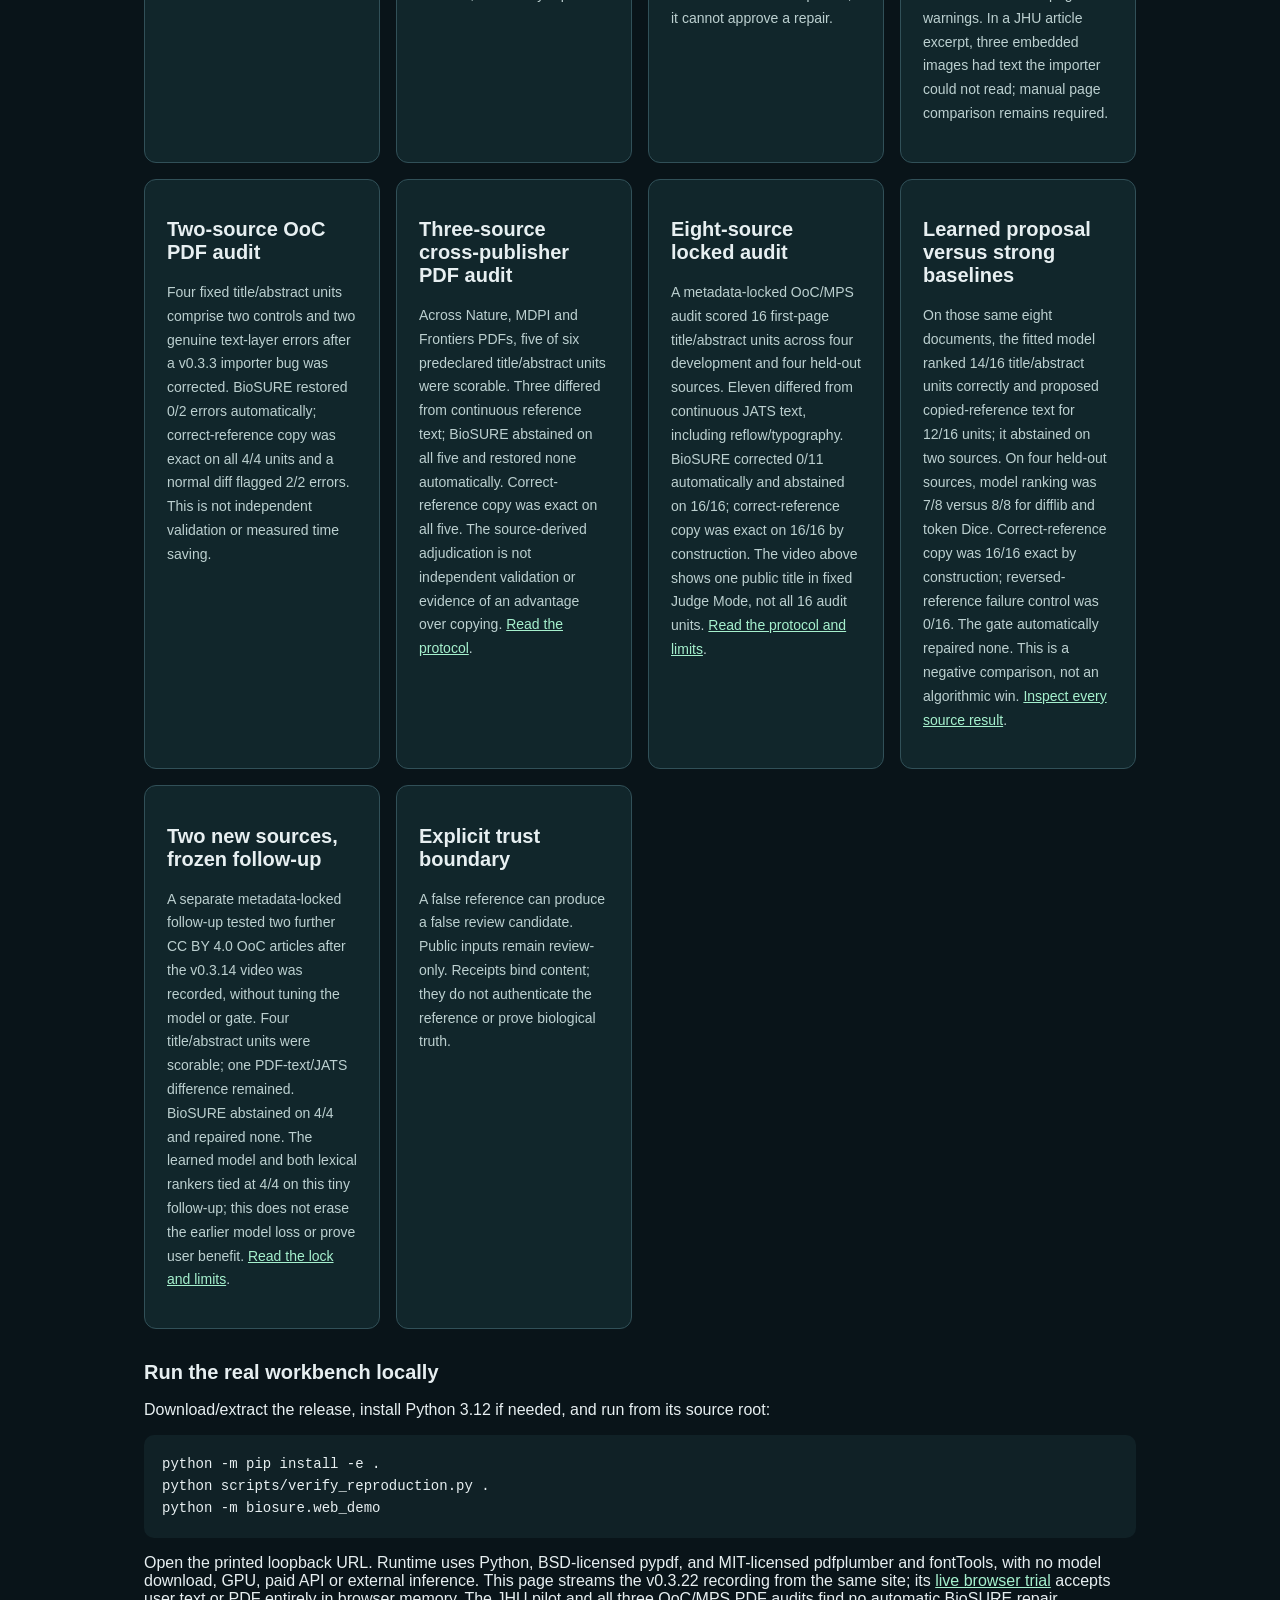
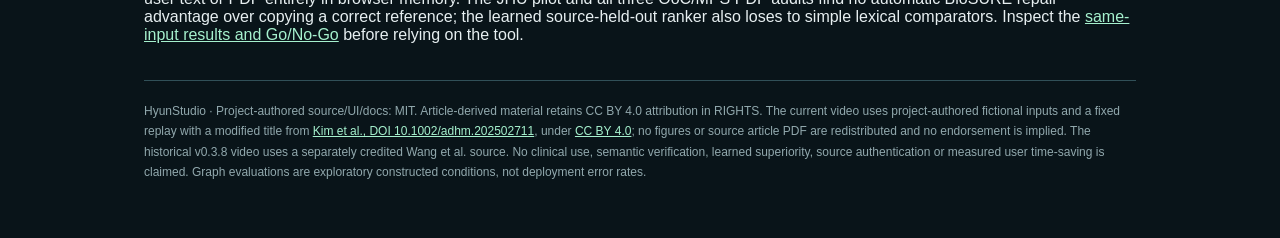
==== commit b7d77178: "Release v0.3.23 with same-origin demo playback" ====
--- a/docs/index.html
+++ b/docs/index.html
@@ -16,9 +16,9 @@
   <p class="lead"><a href="./try/">Try your own text or PDF →</a> A no-login browser trial runs the public Python engine locally in your browser. PDF text-layer extraction is unverified and editable; no document bytes are uploaded, no correction is automatically applied, and source authenticity is not checked.</p>
   <p class="note"><a href="https://hyunstudio.github.io/BioSURE-AI4S/judge/">Inspect fixed-case Judge Mode →</a> A sample-only static replay of reproducible engine decisions and receipts. It accepts no uploads; the separate live trial above accepts visitor text and PDF text layers.</p>
   <p class="note"><a href="https://hyunstudio.github.io/BioSURE-AI4S/study/">Open the comparison-study instrument →</a> Nine frozen tasks rotate across plain side-by-side, ordinary diff and BioSURE views. It keeps answers in browser memory for local JSON export. There are no participants or measured user benefits yet; fictional controls are not natural-source validation.</p>
-  <p class="note">Latest source package and video: v0.3.22. The new recording shows actual pasted-text and project-authored one-page PDF inputs in the live browser trial, both withheld from automatic correction. It then labels Judge Mode as a fixed replay and shows the bounded policy regression. Browser automation is not a participant, independent adjudication or a speed test. The <a href="https://github.com/HyunStudio/BioSURE-AI4S/releases/download/v0.3.19/biosure-demo-v0319.mp4">v0.3.19 video</a> is historical and predates the live trial; the older <a href="https://github.com/HyunStudio/BioSURE-AI4S/releases/download/v0.3.14/biosure-demo-v0314.mp4">v0.3.14 video</a> shows a fictional selected edit now withheld by current public policy.</p>
-  <video controls preload="metadata" aria-label="BioSURE captioned demonstration" src="https://github.com/HyunStudio/BioSURE-AI4S/releases/download/v0.3.22/biosure-demo-v0322.mp4">Your browser cannot display this video. Use the download link below.</video>
-  <p class="note">Silent captioned 1280 × 720 demonstration, under three minutes. Captions are explanatory overlays, not app output. The PDF is project-authored fiction, not a redistributed article or clinical record. The Judge Mode segment displays a modified CC BY 4.0 public article title. The fixed policy audit shows 5/5 fictional contract checks and 0/1 forged-reference automatic repairs; this is not 6/6 general safety or source authentication. The eight-source audit found learned ranking 14/16 versus 16/16 for simple lexical comparators and natural gate abstention on 16/16. <a href="https://github.com/HyunStudio/BioSURE-AI4S/releases/download/v0.3.22/biosure-demo-v0322.mp4">Download the current MP4</a>.</p>
+  <p class="note">Latest source package: v0.3.23. The verified v0.3.22 recording now streams from this site; the patch changes hosting, not the demonstrated app behavior. It shows actual pasted-text and project-authored one-page PDF inputs in the live browser trial, both withheld from automatic correction. It then labels Judge Mode as a fixed replay and shows the bounded policy regression. Browser automation is not a participant, independent adjudication or a speed test. The <a href="https://github.com/HyunStudio/BioSURE-AI4S/releases/download/v0.3.19/biosure-demo-v0319.mp4">v0.3.19 video</a> is historical and predates the live trial; the older <a href="https://github.com/HyunStudio/BioSURE-AI4S/releases/download/v0.3.14/biosure-demo-v0314.mp4">v0.3.14 video</a> shows a fictional selected edit now withheld by current public policy.</p>
+  <video controls preload="metadata" aria-label="BioSURE captioned demonstration" src="./media/biosure-demo-v0322.mp4">Your browser cannot display this video. Use the download link below.</video>
+  <p class="note">Silent captioned 1280 × 720 demonstration, under three minutes. Captions are explanatory overlays, not app output. The PDF is project-authored fiction, not a redistributed article or clinical record. The Judge Mode segment displays a modified CC BY 4.0 public article title. The fixed policy audit shows 5/5 fictional contract checks and 0/1 forged-reference automatic repairs; this is not 6/6 general safety or source authentication. The eight-source audit found learned ranking 14/16 versus 16/16 for simple lexical comparators and natural gate abstention on 16/16. <a href="https://github.com/HyunStudio/BioSURE-AI4S/releases/download/v0.3.23/biosure-demo-v0322.mp4">Download the current MP4</a>.</p>
   <div class="cards">
     <article><h2>Bounded review candidate</h2><p>One internal missing paragraph or one extra exact duplicate. Difference positions and proposed text remain inspectable; public input selects no corrected output.</p></article>
     <article><h2>Batch &amp; upstream review</h2><p>Inspect both paragraph sequences for each batch record. Validate an actual pasted upstream proposal: unsupported wording and unrelated changes are withheld, not silently replaced.</p></article>
@@ -35,6 +35,6 @@
   <pre>python -m pip install -e .
 python scripts/verify_reproduction.py .
 python -m biosure.web_demo</pre>
-  <p>Open the printed loopback URL. Runtime uses Python, BSD-licensed pypdf, and MIT-licensed pdfplumber and fontTools, with no model download, GPU, paid API or external inference. This page hosts the v0.3.22 video; its <a href="./try/">live browser trial</a> accepts user text or PDF entirely in browser memory. The JHU pilot and all three OoC/MPS PDF audits find no automatic BioSURE repair advantage over copying a correct reference; the learned source-held-out ranker also loses to simple lexical comparators. Inspect the <a href="https://github.com/HyunStudio/BioSURE-AI4S/blob/main/report/public-scorecard.md">same-input results and Go/No-Go</a> before relying on the tool.</p>
+  <p>Open the printed loopback URL. Runtime uses Python, BSD-licensed pypdf, and MIT-licensed pdfplumber and fontTools, with no model download, GPU, paid API or external inference. This page streams the v0.3.22 recording from the same site; its <a href="./try/">live browser trial</a> accepts user text or PDF entirely in browser memory. The JHU pilot and all three OoC/MPS PDF audits find no automatic BioSURE repair advantage over copying a correct reference; the learned source-held-out ranker also loses to simple lexical comparators. Inspect the <a href="https://github.com/HyunStudio/BioSURE-AI4S/blob/main/report/public-scorecard.md">same-input results and Go/No-Go</a> before relying on the tool.</p>
   <footer>HyunStudio · Project-authored source/UI/docs: MIT. Article-derived material retains CC BY 4.0 attribution in RIGHTS. The current video uses project-authored fictional inputs and a fixed replay with a modified title from <a href="https://pmc.ncbi.nlm.nih.gov/articles/PMC12864593/">Kim et al., DOI 10.1002/adhm.202502711</a>, under <a href="https://creativecommons.org/licenses/by/4.0/">CC BY 4.0</a>; no figures or source article PDF are redistributed and no endorsement is implied. The historical v0.3.8 video uses a separately credited Wang et al. source. No clinical use, semantic verification, learned superiority, source authentication or measured user time-saving is claimed. Graph evaluations are exploratory constructed conditions, not deployment error rates.</footer>
 </main></body></html>
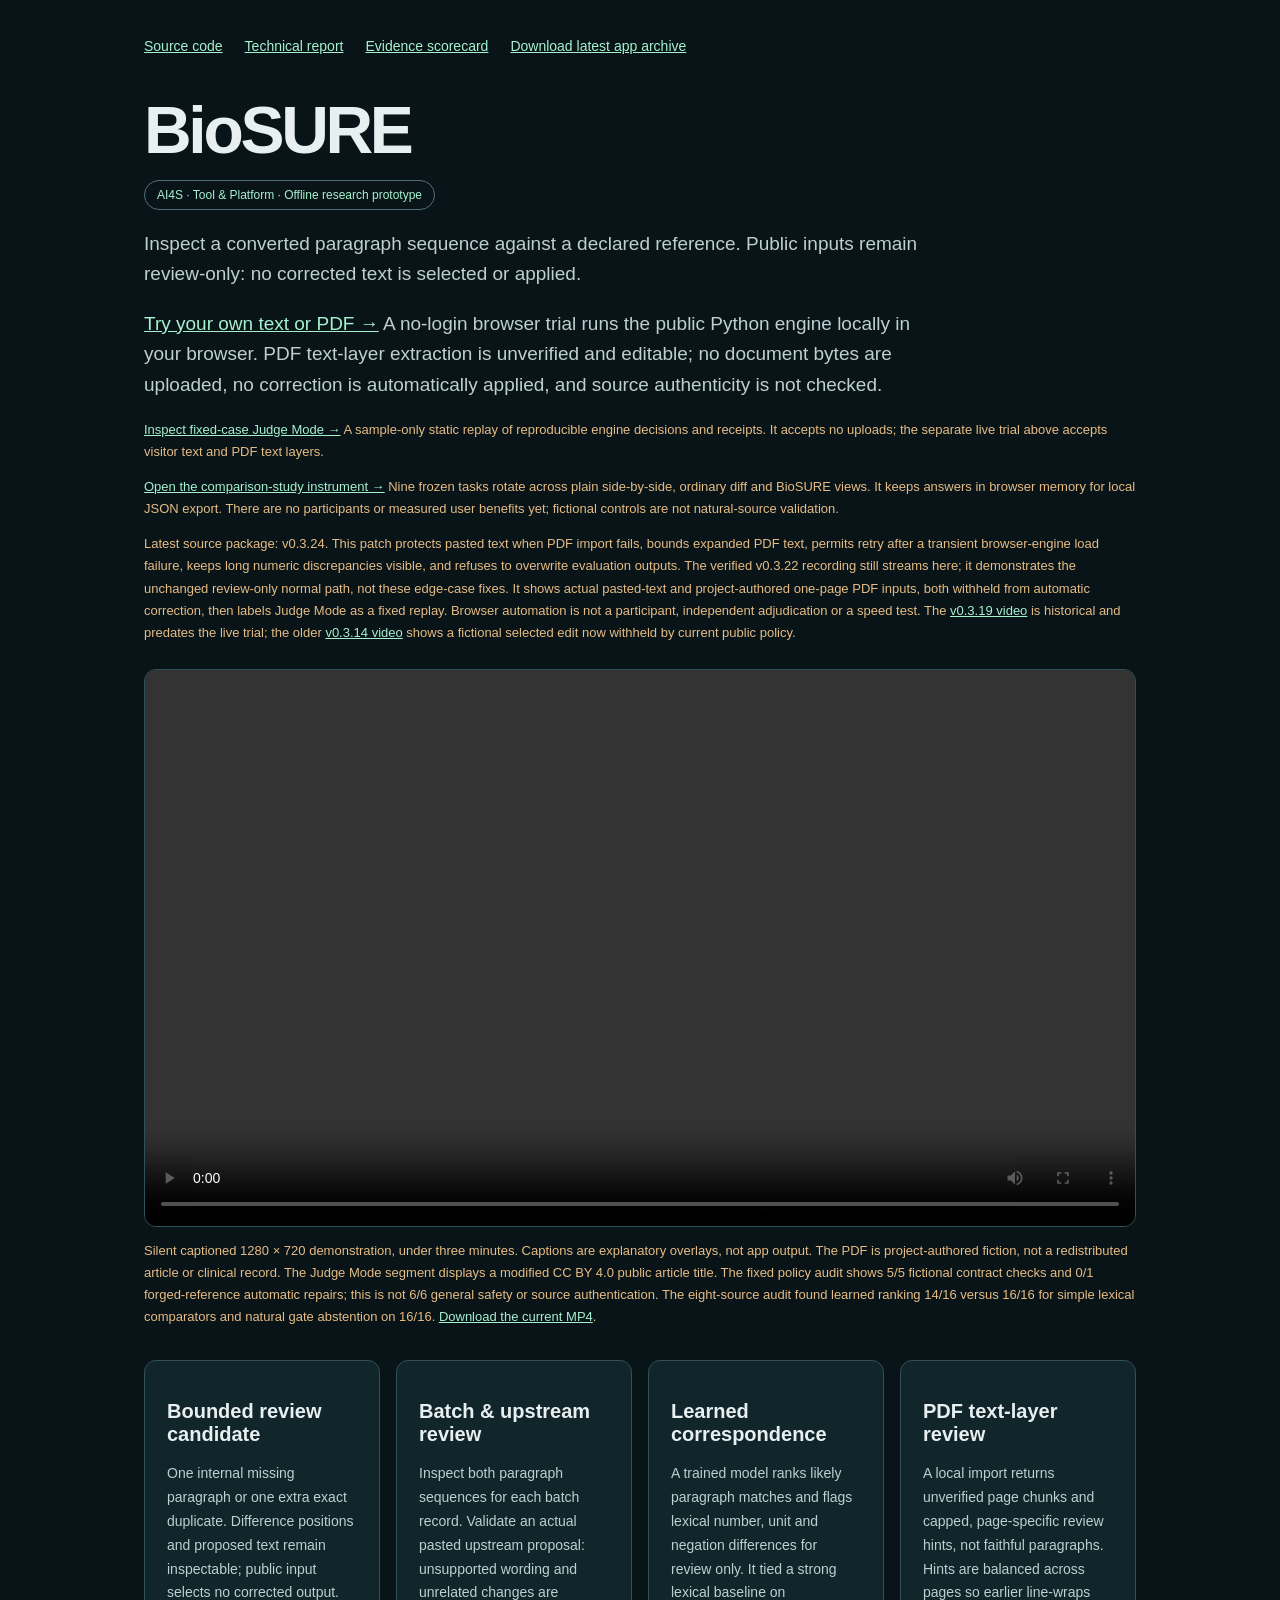
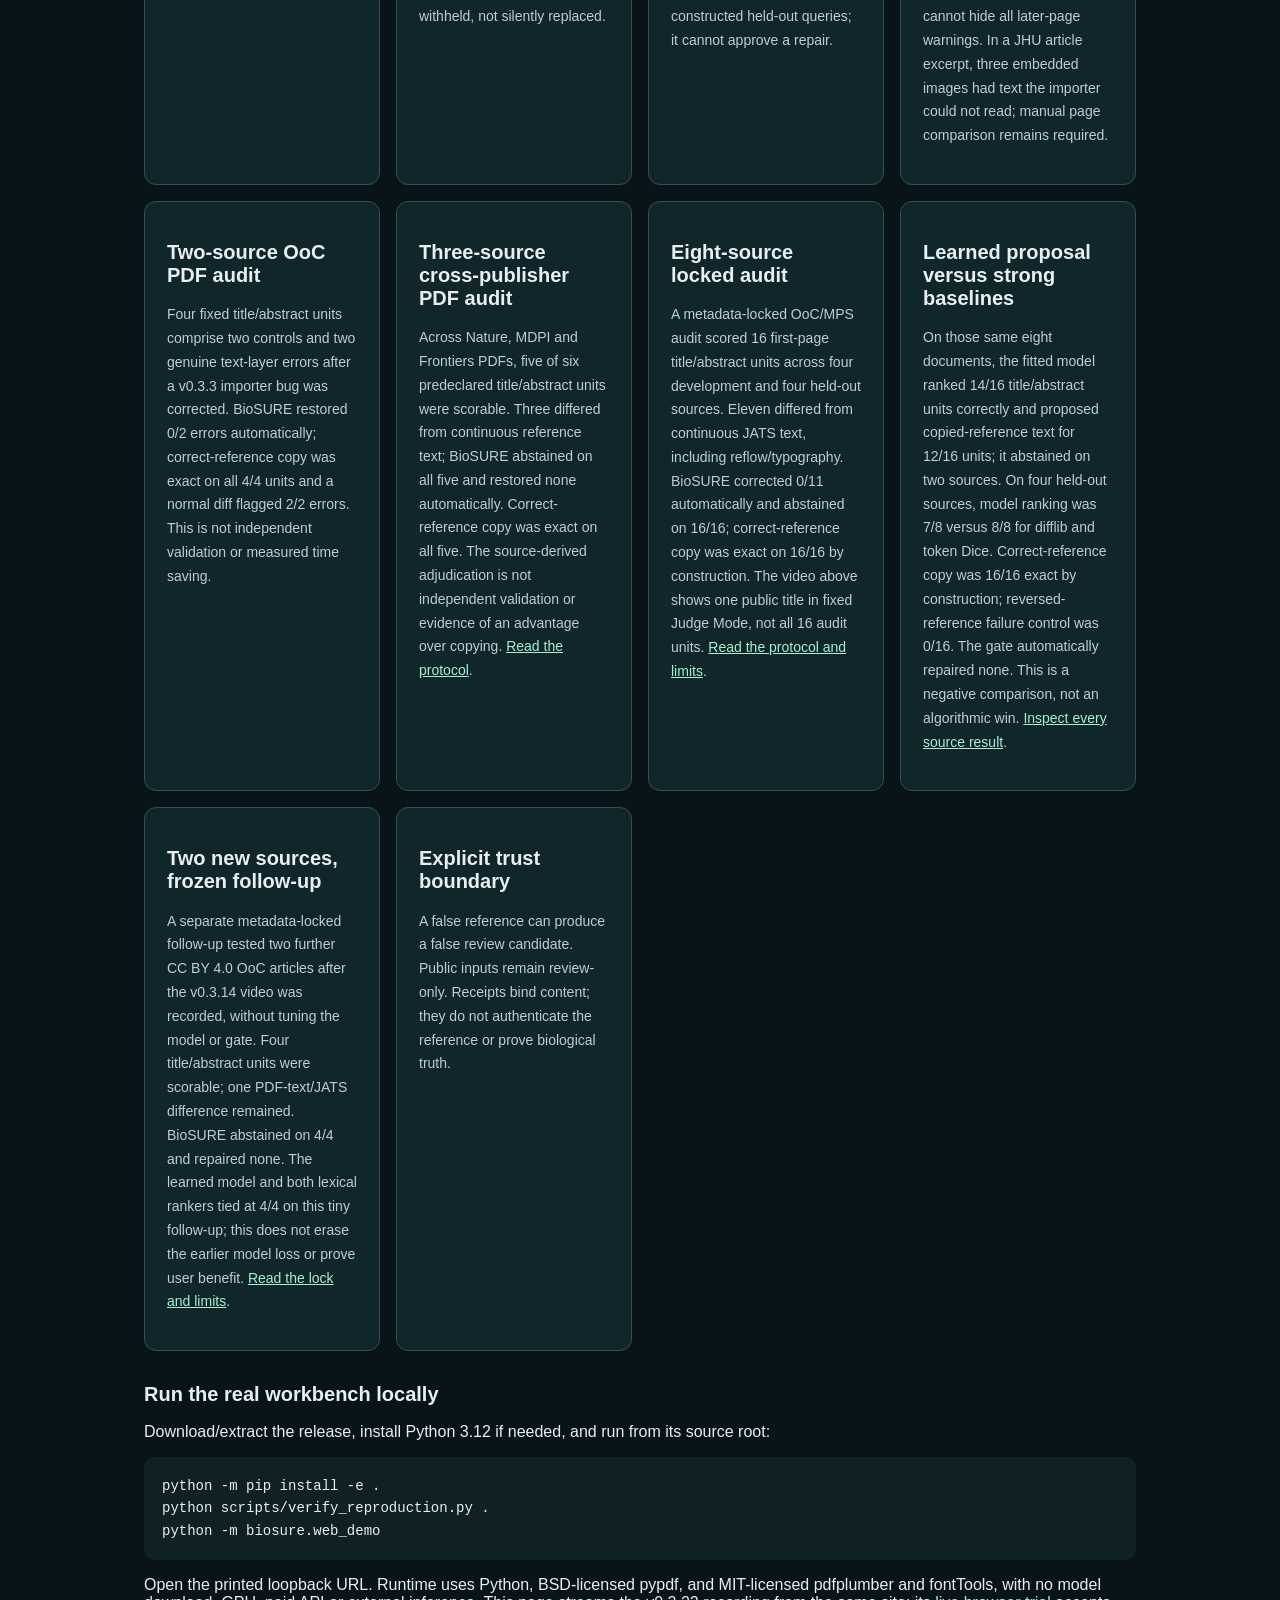
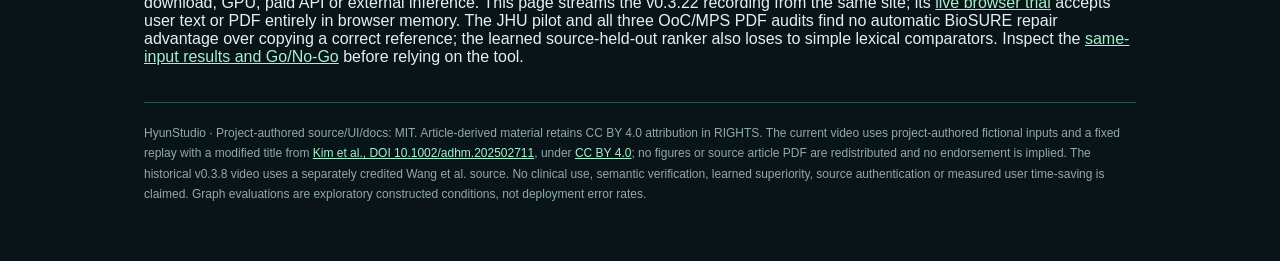
==== commit d8d68ebe: "Release v0.3.24 with browser and numeric reliability fixes" ====
--- a/docs/index.html
+++ b/docs/index.html
@@ -16,9 +16,9 @@
   <p class="lead"><a href="./try/">Try your own text or PDF →</a> A no-login browser trial runs the public Python engine locally in your browser. PDF text-layer extraction is unverified and editable; no document bytes are uploaded, no correction is automatically applied, and source authenticity is not checked.</p>
   <p class="note"><a href="https://hyunstudio.github.io/BioSURE-AI4S/judge/">Inspect fixed-case Judge Mode →</a> A sample-only static replay of reproducible engine decisions and receipts. It accepts no uploads; the separate live trial above accepts visitor text and PDF text layers.</p>
   <p class="note"><a href="https://hyunstudio.github.io/BioSURE-AI4S/study/">Open the comparison-study instrument →</a> Nine frozen tasks rotate across plain side-by-side, ordinary diff and BioSURE views. It keeps answers in browser memory for local JSON export. There are no participants or measured user benefits yet; fictional controls are not natural-source validation.</p>
-  <p class="note">Latest source package: v0.3.23. The verified v0.3.22 recording now streams from this site; the patch changes hosting, not the demonstrated app behavior. It shows actual pasted-text and project-authored one-page PDF inputs in the live browser trial, both withheld from automatic correction. It then labels Judge Mode as a fixed replay and shows the bounded policy regression. Browser automation is not a participant, independent adjudication or a speed test. The <a href="https://github.com/HyunStudio/BioSURE-AI4S/releases/download/v0.3.19/biosure-demo-v0319.mp4">v0.3.19 video</a> is historical and predates the live trial; the older <a href="https://github.com/HyunStudio/BioSURE-AI4S/releases/download/v0.3.14/biosure-demo-v0314.mp4">v0.3.14 video</a> shows a fictional selected edit now withheld by current public policy.</p>
+  <p class="note">Latest source package: v0.3.24. This patch protects pasted text when PDF import fails, bounds expanded PDF text, permits retry after a transient browser-engine load failure, keeps long numeric discrepancies visible, and refuses to overwrite evaluation outputs. The verified v0.3.22 recording still streams here; it demonstrates the unchanged review-only normal path, not these edge-case fixes. It shows actual pasted-text and project-authored one-page PDF inputs, both withheld from automatic correction, then labels Judge Mode as a fixed replay. Browser automation is not a participant, independent adjudication or a speed test. The <a href="https://github.com/HyunStudio/BioSURE-AI4S/releases/download/v0.3.19/biosure-demo-v0319.mp4">v0.3.19 video</a> is historical and predates the live trial; the older <a href="https://github.com/HyunStudio/BioSURE-AI4S/releases/download/v0.3.14/biosure-demo-v0314.mp4">v0.3.14 video</a> shows a fictional selected edit now withheld by current public policy.</p>
   <video controls preload="metadata" aria-label="BioSURE captioned demonstration" src="./media/biosure-demo-v0322.mp4">Your browser cannot display this video. Use the download link below.</video>
-  <p class="note">Silent captioned 1280 × 720 demonstration, under three minutes. Captions are explanatory overlays, not app output. The PDF is project-authored fiction, not a redistributed article or clinical record. The Judge Mode segment displays a modified CC BY 4.0 public article title. The fixed policy audit shows 5/5 fictional contract checks and 0/1 forged-reference automatic repairs; this is not 6/6 general safety or source authentication. The eight-source audit found learned ranking 14/16 versus 16/16 for simple lexical comparators and natural gate abstention on 16/16. <a href="https://github.com/HyunStudio/BioSURE-AI4S/releases/download/v0.3.23/biosure-demo-v0322.mp4">Download the current MP4</a>.</p>
+  <p class="note">Silent captioned 1280 × 720 demonstration, under three minutes. Captions are explanatory overlays, not app output. The PDF is project-authored fiction, not a redistributed article or clinical record. The Judge Mode segment displays a modified CC BY 4.0 public article title. The fixed policy audit shows 5/5 fictional contract checks and 0/1 forged-reference automatic repairs; this is not 6/6 general safety or source authentication. The eight-source audit found learned ranking 14/16 versus 16/16 for simple lexical comparators and natural gate abstention on 16/16. <a href="https://github.com/HyunStudio/BioSURE-AI4S/releases/download/v0.3.24/biosure-demo-v0322.mp4">Download the current MP4</a>.</p>
   <div class="cards">
     <article><h2>Bounded review candidate</h2><p>One internal missing paragraph or one extra exact duplicate. Difference positions and proposed text remain inspectable; public input selects no corrected output.</p></article>
     <article><h2>Batch &amp; upstream review</h2><p>Inspect both paragraph sequences for each batch record. Validate an actual pasted upstream proposal: unsupported wording and unrelated changes are withheld, not silently replaced.</p></article>
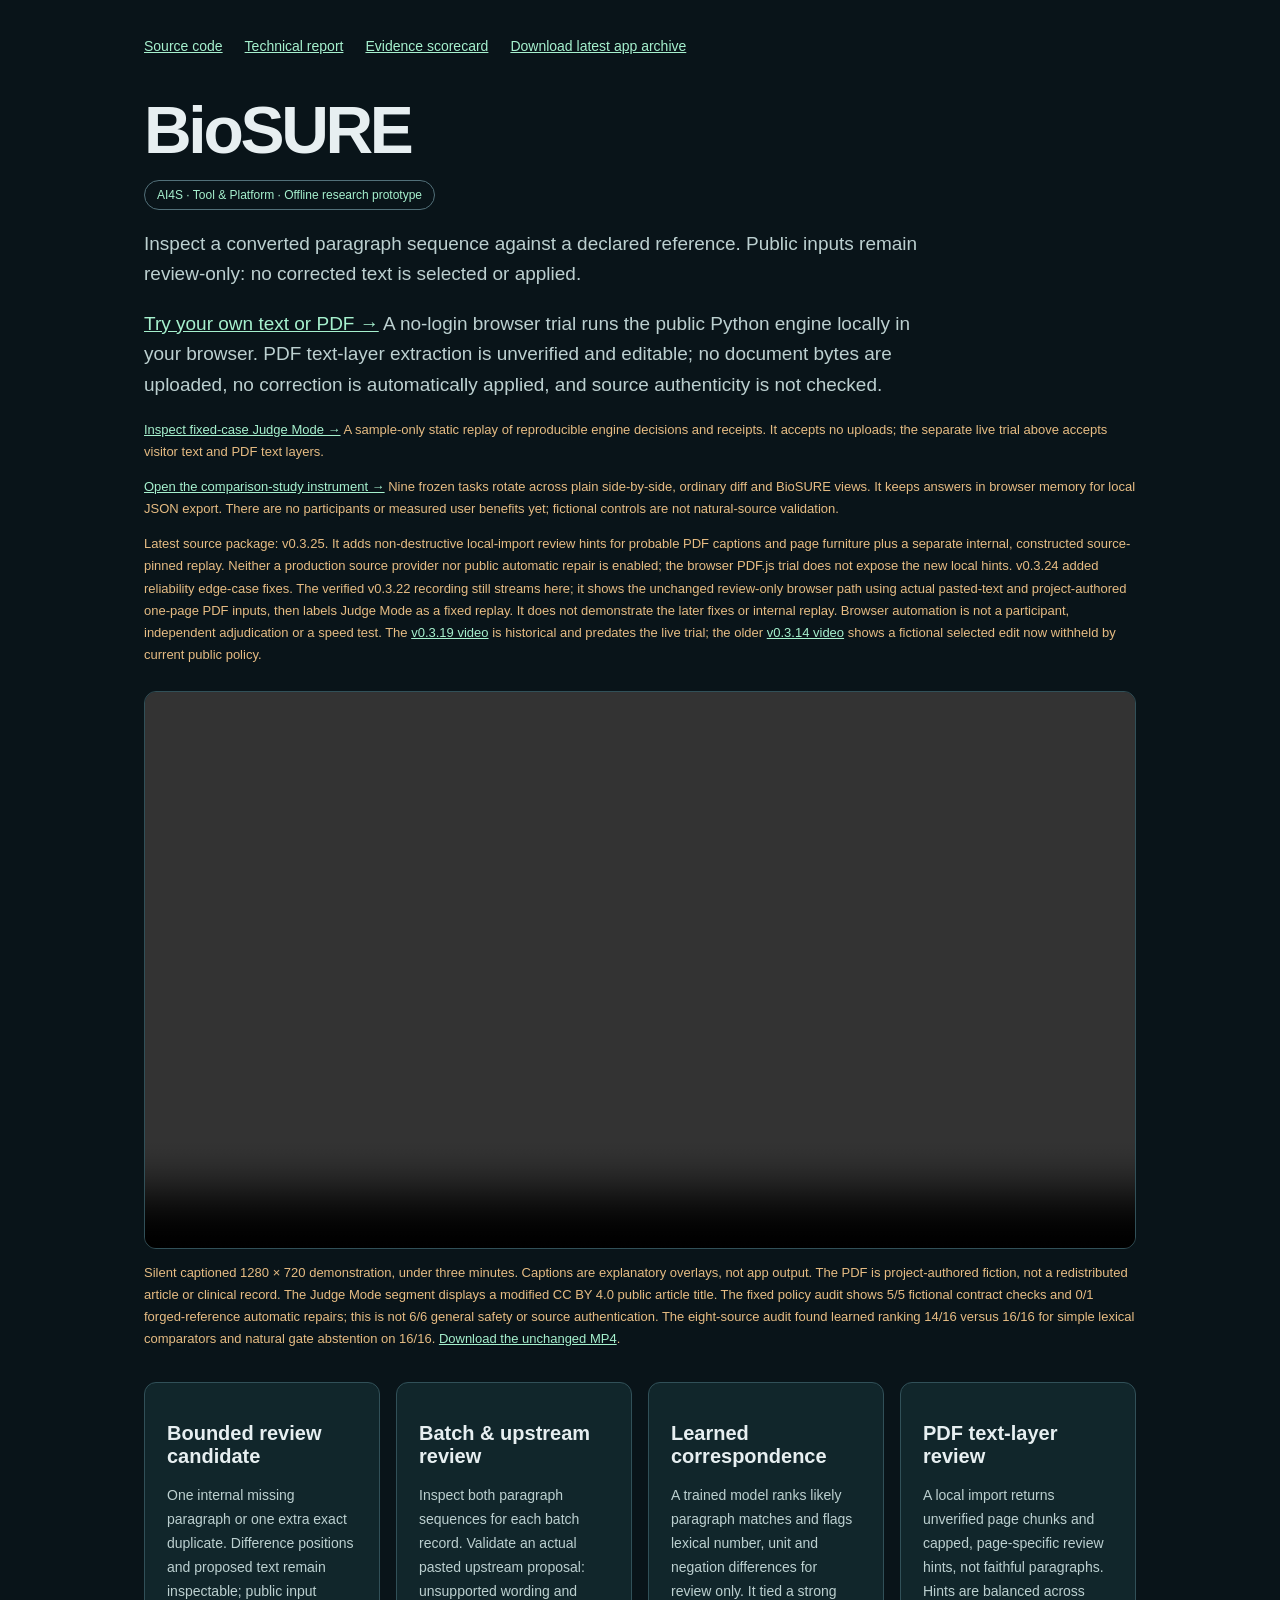
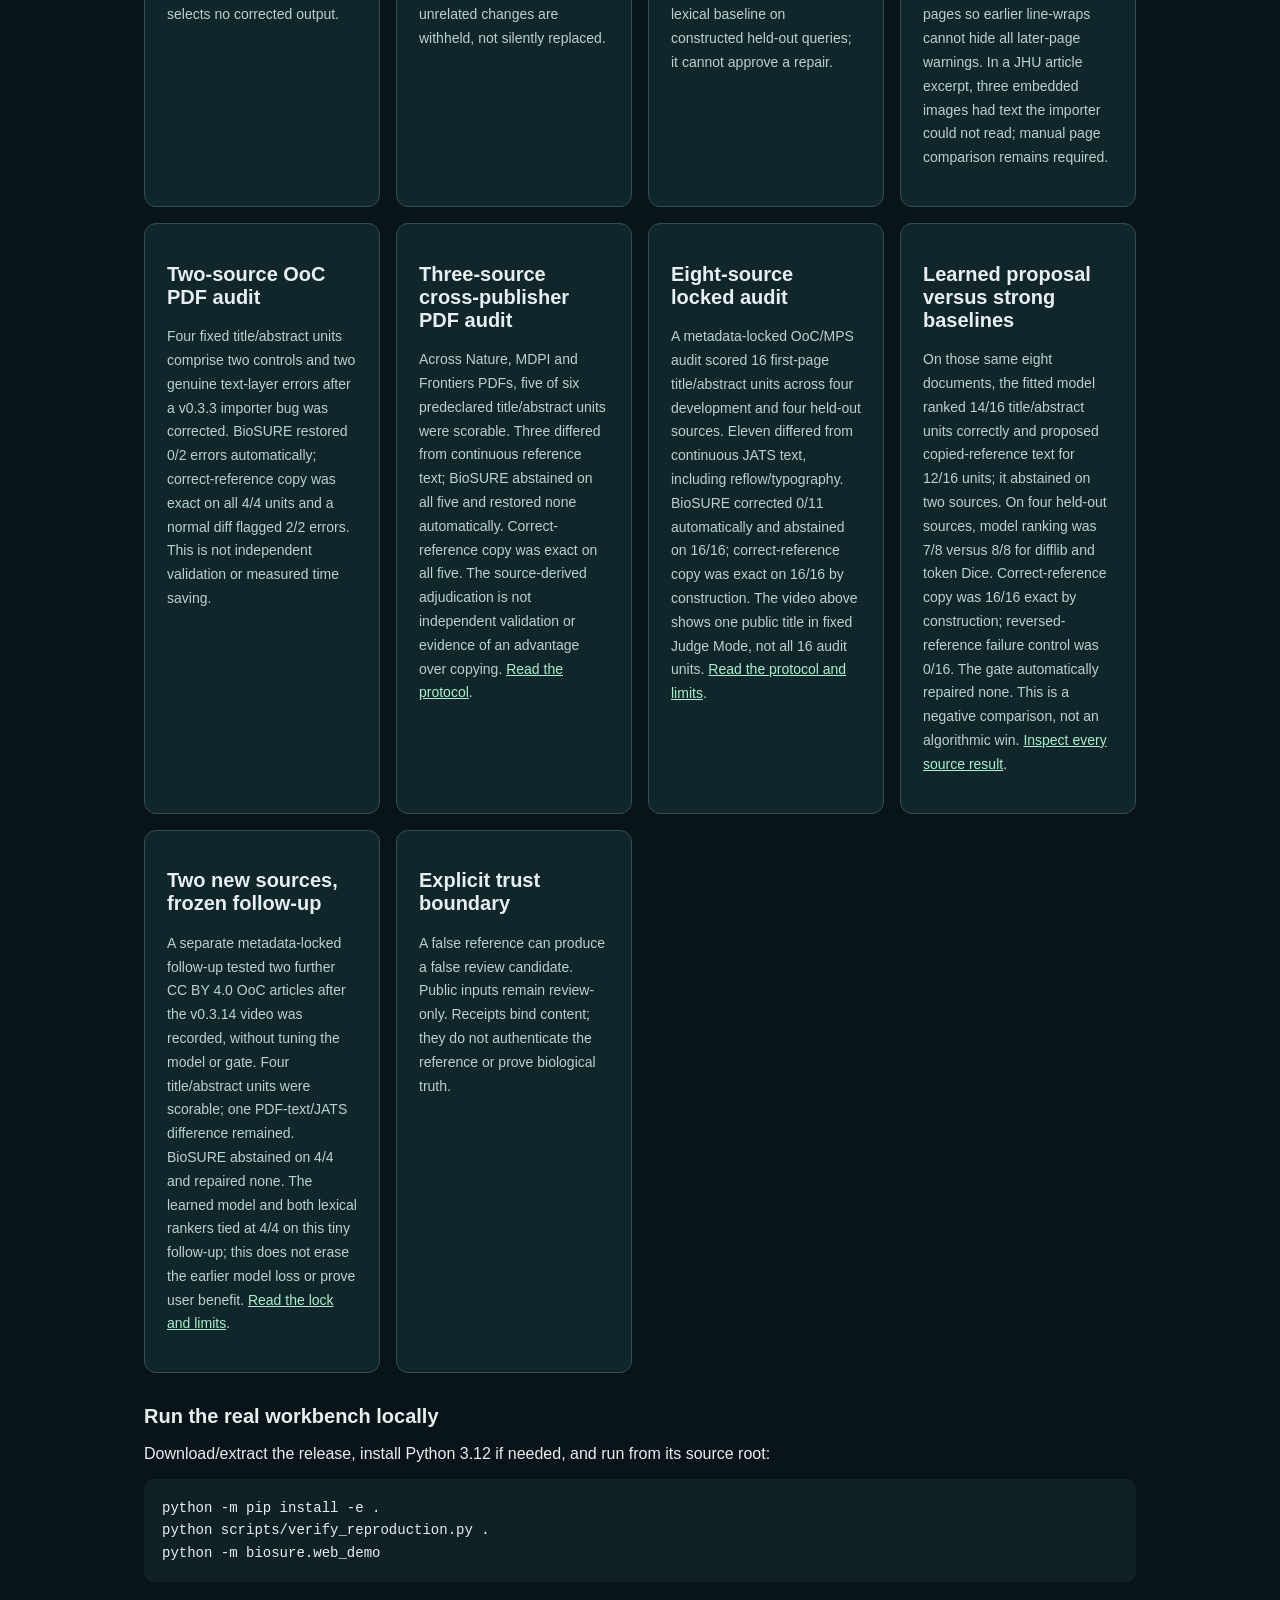
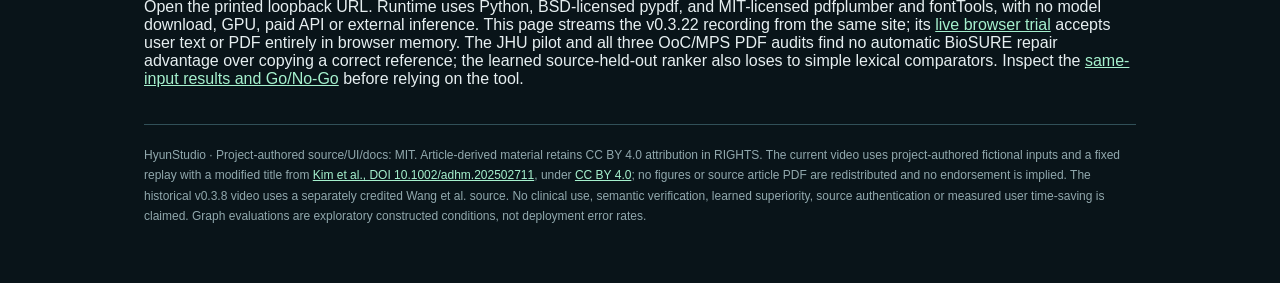
==== commit 900f25c8: "Release BioSURE v0.3.25 audited public source" ====
--- a/docs/index.html
+++ b/docs/index.html
@@ -16,9 +16,9 @@
   <p class="lead"><a href="./try/">Try your own text or PDF →</a> A no-login browser trial runs the public Python engine locally in your browser. PDF text-layer extraction is unverified and editable; no document bytes are uploaded, no correction is automatically applied, and source authenticity is not checked.</p>
   <p class="note"><a href="https://hyunstudio.github.io/BioSURE-AI4S/judge/">Inspect fixed-case Judge Mode →</a> A sample-only static replay of reproducible engine decisions and receipts. It accepts no uploads; the separate live trial above accepts visitor text and PDF text layers.</p>
   <p class="note"><a href="https://hyunstudio.github.io/BioSURE-AI4S/study/">Open the comparison-study instrument →</a> Nine frozen tasks rotate across plain side-by-side, ordinary diff and BioSURE views. It keeps answers in browser memory for local JSON export. There are no participants or measured user benefits yet; fictional controls are not natural-source validation.</p>
-  <p class="note">Latest source package: v0.3.24. This patch protects pasted text when PDF import fails, bounds expanded PDF text, permits retry after a transient browser-engine load failure, keeps long numeric discrepancies visible, and refuses to overwrite evaluation outputs. The verified v0.3.22 recording still streams here; it demonstrates the unchanged review-only normal path, not these edge-case fixes. It shows actual pasted-text and project-authored one-page PDF inputs, both withheld from automatic correction, then labels Judge Mode as a fixed replay. Browser automation is not a participant, independent adjudication or a speed test. The <a href="https://github.com/HyunStudio/BioSURE-AI4S/releases/download/v0.3.19/biosure-demo-v0319.mp4">v0.3.19 video</a> is historical and predates the live trial; the older <a href="https://github.com/HyunStudio/BioSURE-AI4S/releases/download/v0.3.14/biosure-demo-v0314.mp4">v0.3.14 video</a> shows a fictional selected edit now withheld by current public policy.</p>
+  <p class="note">Latest source package: v0.3.25. It adds non-destructive local-import review hints for probable PDF captions and page furniture plus a separate internal, constructed source-pinned replay. Neither a production source provider nor public automatic repair is enabled; the browser PDF.js trial does not expose the new local hints. v0.3.24 added reliability edge-case fixes. The verified v0.3.22 recording still streams here; it shows the unchanged review-only browser path using actual pasted-text and project-authored one-page PDF inputs, then labels Judge Mode as a fixed replay. It does not demonstrate the later fixes or internal replay. Browser automation is not a participant, independent adjudication or a speed test. The <a href="https://github.com/HyunStudio/BioSURE-AI4S/releases/download/v0.3.19/biosure-demo-v0319.mp4">v0.3.19 video</a> is historical and predates the live trial; the older <a href="https://github.com/HyunStudio/BioSURE-AI4S/releases/download/v0.3.14/biosure-demo-v0314.mp4">v0.3.14 video</a> shows a fictional selected edit now withheld by current public policy.</p>
   <video controls preload="metadata" aria-label="BioSURE captioned demonstration" src="./media/biosure-demo-v0322.mp4">Your browser cannot display this video. Use the download link below.</video>
-  <p class="note">Silent captioned 1280 × 720 demonstration, under three minutes. Captions are explanatory overlays, not app output. The PDF is project-authored fiction, not a redistributed article or clinical record. The Judge Mode segment displays a modified CC BY 4.0 public article title. The fixed policy audit shows 5/5 fictional contract checks and 0/1 forged-reference automatic repairs; this is not 6/6 general safety or source authentication. The eight-source audit found learned ranking 14/16 versus 16/16 for simple lexical comparators and natural gate abstention on 16/16. <a href="https://github.com/HyunStudio/BioSURE-AI4S/releases/download/v0.3.24/biosure-demo-v0322.mp4">Download the current MP4</a>.</p>
+  <p class="note">Silent captioned 1280 × 720 demonstration, under three minutes. Captions are explanatory overlays, not app output. The PDF is project-authored fiction, not a redistributed article or clinical record. The Judge Mode segment displays a modified CC BY 4.0 public article title. The fixed policy audit shows 5/5 fictional contract checks and 0/1 forged-reference automatic repairs; this is not 6/6 general safety or source authentication. The eight-source audit found learned ranking 14/16 versus 16/16 for simple lexical comparators and natural gate abstention on 16/16. <a href="https://github.com/HyunStudio/BioSURE-AI4S/releases/download/v0.3.25/biosure-demo-v0322.mp4">Download the unchanged MP4</a>.</p>
   <div class="cards">
     <article><h2>Bounded review candidate</h2><p>One internal missing paragraph or one extra exact duplicate. Difference positions and proposed text remain inspectable; public input selects no corrected output.</p></article>
     <article><h2>Batch &amp; upstream review</h2><p>Inspect both paragraph sequences for each batch record. Validate an actual pasted upstream proposal: unsupported wording and unrelated changes are withheld, not silently replaced.</p></article>
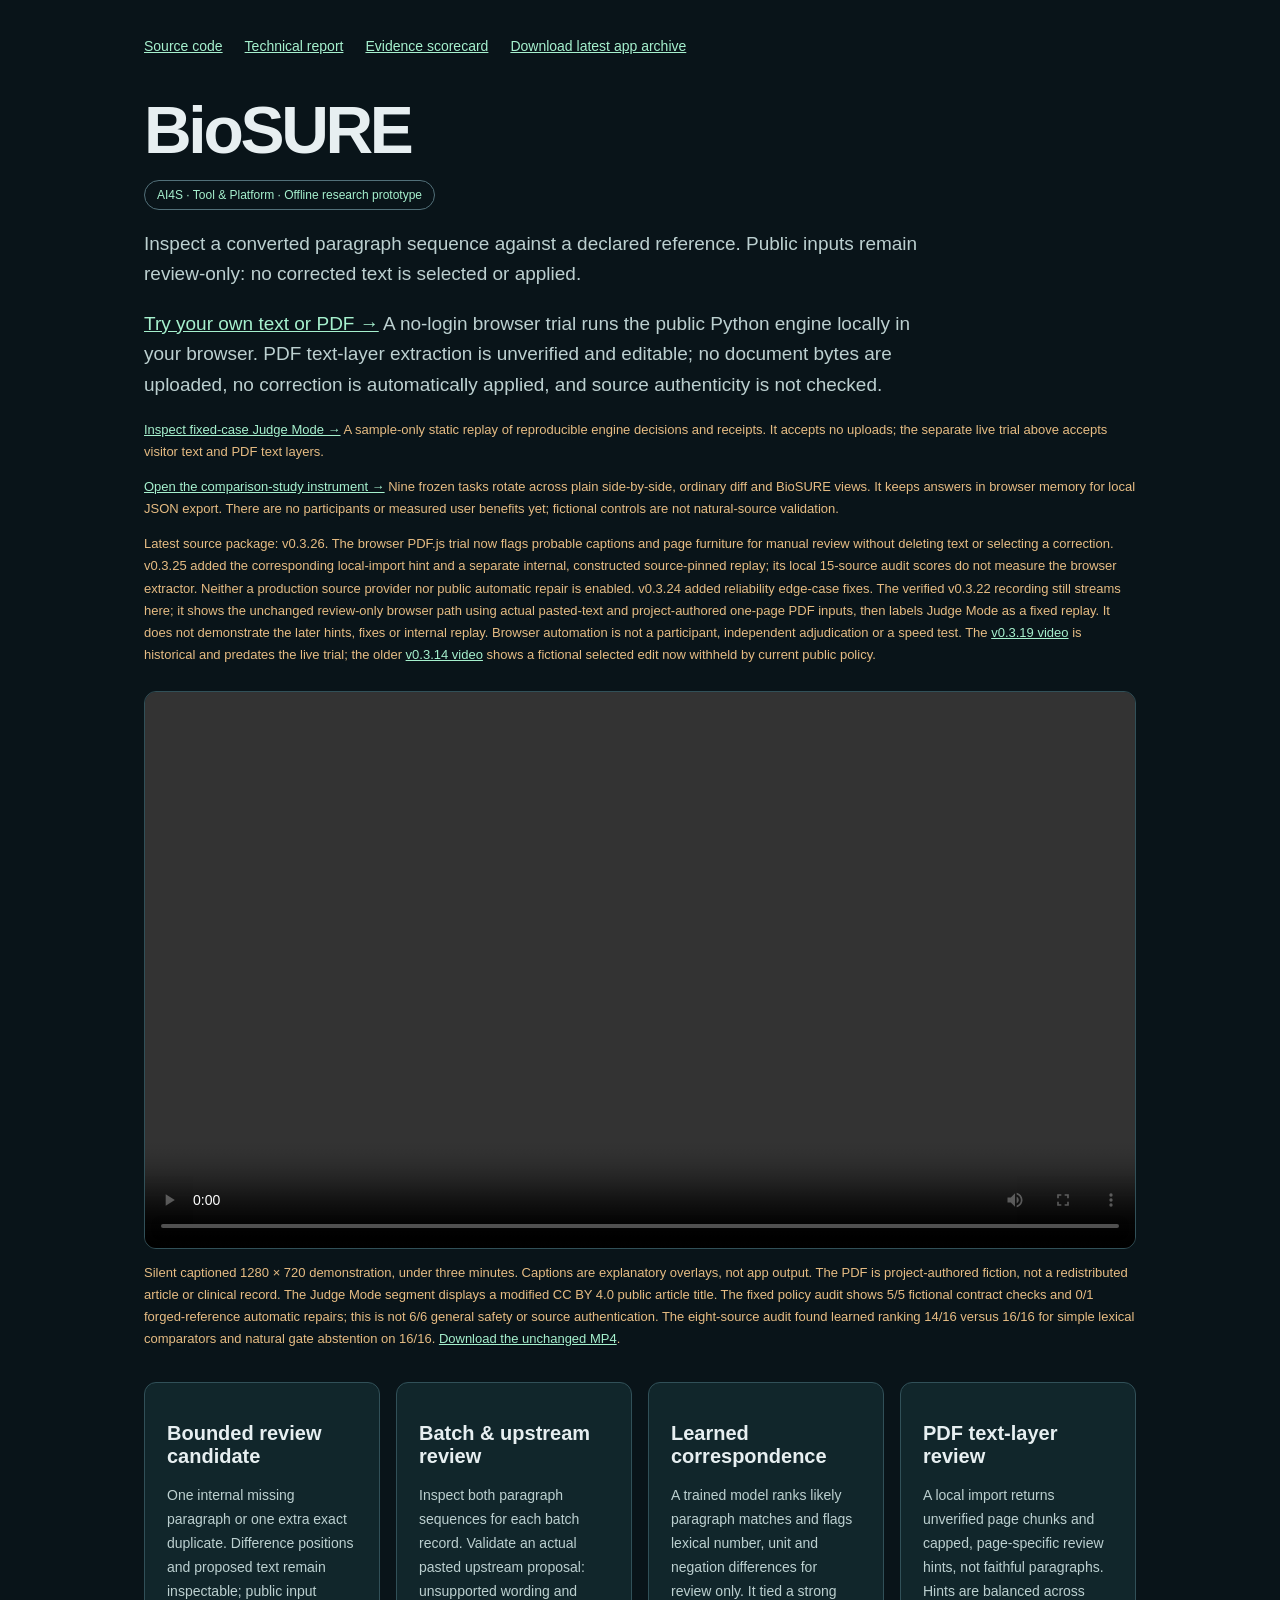
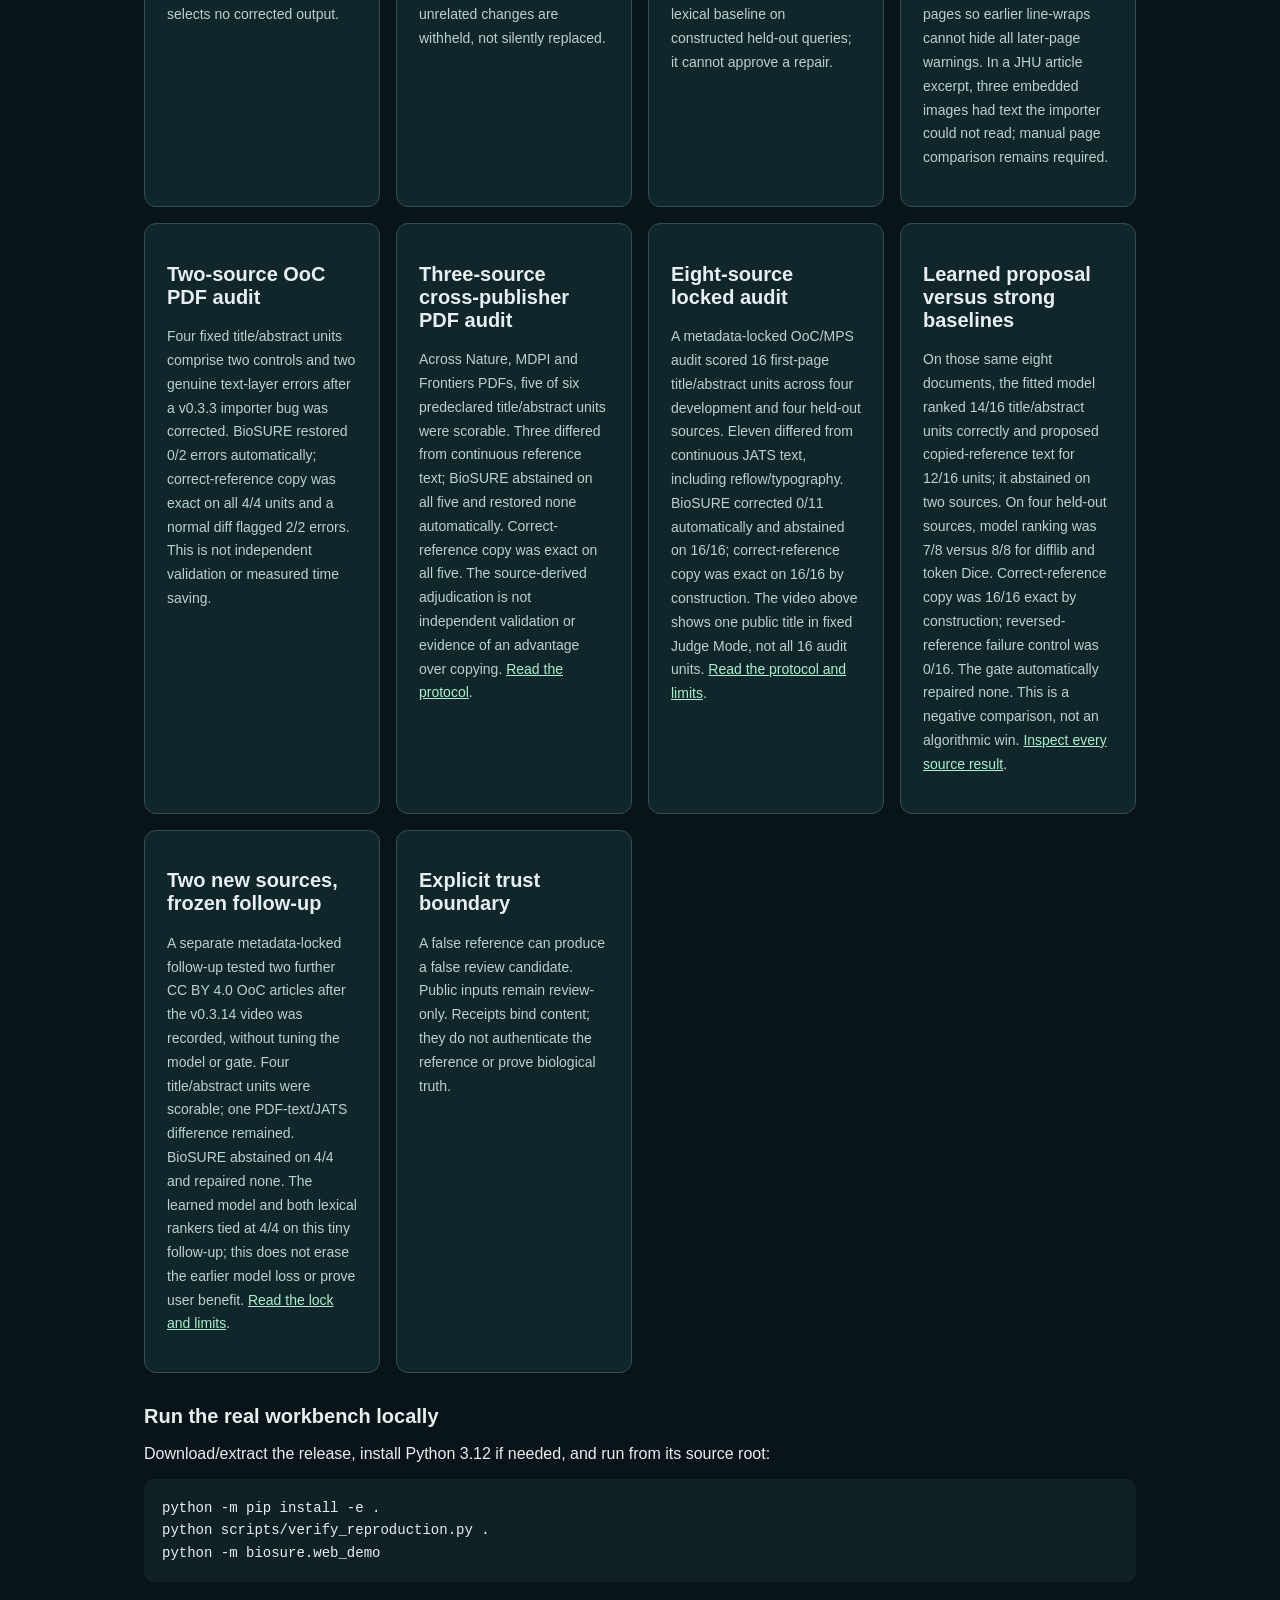
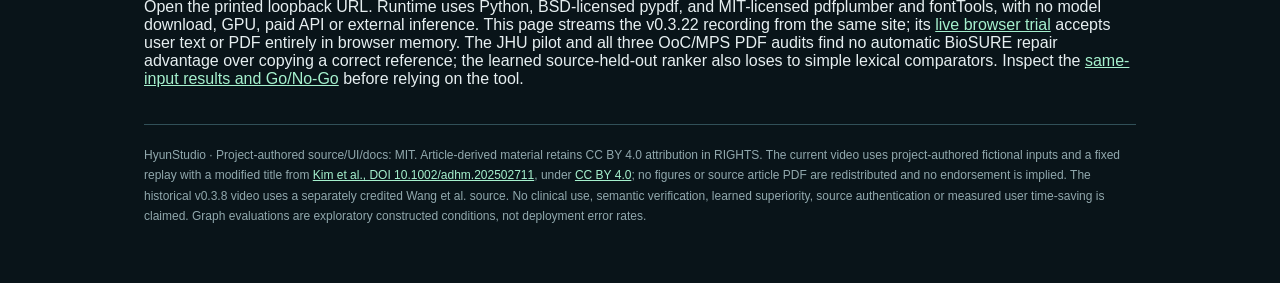
==== commit d2fc8cbe: "Release BioSURE v0.3.26 browser PDF review hints" ====
--- a/docs/index.html
+++ b/docs/index.html
@@ -16,9 +16,9 @@
   <p class="lead"><a href="./try/">Try your own text or PDF →</a> A no-login browser trial runs the public Python engine locally in your browser. PDF text-layer extraction is unverified and editable; no document bytes are uploaded, no correction is automatically applied, and source authenticity is not checked.</p>
   <p class="note"><a href="https://hyunstudio.github.io/BioSURE-AI4S/judge/">Inspect fixed-case Judge Mode →</a> A sample-only static replay of reproducible engine decisions and receipts. It accepts no uploads; the separate live trial above accepts visitor text and PDF text layers.</p>
   <p class="note"><a href="https://hyunstudio.github.io/BioSURE-AI4S/study/">Open the comparison-study instrument →</a> Nine frozen tasks rotate across plain side-by-side, ordinary diff and BioSURE views. It keeps answers in browser memory for local JSON export. There are no participants or measured user benefits yet; fictional controls are not natural-source validation.</p>
-  <p class="note">Latest source package: v0.3.25. It adds non-destructive local-import review hints for probable PDF captions and page furniture plus a separate internal, constructed source-pinned replay. Neither a production source provider nor public automatic repair is enabled; the browser PDF.js trial does not expose the new local hints. v0.3.24 added reliability edge-case fixes. The verified v0.3.22 recording still streams here; it shows the unchanged review-only browser path using actual pasted-text and project-authored one-page PDF inputs, then labels Judge Mode as a fixed replay. It does not demonstrate the later fixes or internal replay. Browser automation is not a participant, independent adjudication or a speed test. The <a href="https://github.com/HyunStudio/BioSURE-AI4S/releases/download/v0.3.19/biosure-demo-v0319.mp4">v0.3.19 video</a> is historical and predates the live trial; the older <a href="https://github.com/HyunStudio/BioSURE-AI4S/releases/download/v0.3.14/biosure-demo-v0314.mp4">v0.3.14 video</a> shows a fictional selected edit now withheld by current public policy.</p>
+  <p class="note">Latest source package: v0.3.26. The browser PDF.js trial now flags probable captions and page furniture for manual review without deleting text or selecting a correction. v0.3.25 added the corresponding local-import hint and a separate internal, constructed source-pinned replay; its local 15-source audit scores do not measure the browser extractor. Neither a production source provider nor public automatic repair is enabled. v0.3.24 added reliability edge-case fixes. The verified v0.3.22 recording still streams here; it shows the unchanged review-only browser path using actual pasted-text and project-authored one-page PDF inputs, then labels Judge Mode as a fixed replay. It does not demonstrate the later hints, fixes or internal replay. Browser automation is not a participant, independent adjudication or a speed test. The <a href="https://github.com/HyunStudio/BioSURE-AI4S/releases/download/v0.3.19/biosure-demo-v0319.mp4">v0.3.19 video</a> is historical and predates the live trial; the older <a href="https://github.com/HyunStudio/BioSURE-AI4S/releases/download/v0.3.14/biosure-demo-v0314.mp4">v0.3.14 video</a> shows a fictional selected edit now withheld by current public policy.</p>
   <video controls preload="metadata" aria-label="BioSURE captioned demonstration" src="./media/biosure-demo-v0322.mp4">Your browser cannot display this video. Use the download link below.</video>
-  <p class="note">Silent captioned 1280 × 720 demonstration, under three minutes. Captions are explanatory overlays, not app output. The PDF is project-authored fiction, not a redistributed article or clinical record. The Judge Mode segment displays a modified CC BY 4.0 public article title. The fixed policy audit shows 5/5 fictional contract checks and 0/1 forged-reference automatic repairs; this is not 6/6 general safety or source authentication. The eight-source audit found learned ranking 14/16 versus 16/16 for simple lexical comparators and natural gate abstention on 16/16. <a href="https://github.com/HyunStudio/BioSURE-AI4S/releases/download/v0.3.25/biosure-demo-v0322.mp4">Download the unchanged MP4</a>.</p>
+  <p class="note">Silent captioned 1280 × 720 demonstration, under three minutes. Captions are explanatory overlays, not app output. The PDF is project-authored fiction, not a redistributed article or clinical record. The Judge Mode segment displays a modified CC BY 4.0 public article title. The fixed policy audit shows 5/5 fictional contract checks and 0/1 forged-reference automatic repairs; this is not 6/6 general safety or source authentication. The eight-source audit found learned ranking 14/16 versus 16/16 for simple lexical comparators and natural gate abstention on 16/16. <a href="https://github.com/HyunStudio/BioSURE-AI4S/releases/download/v0.3.26/biosure-demo-v0322.mp4">Download the unchanged MP4</a>.</p>
   <div class="cards">
     <article><h2>Bounded review candidate</h2><p>One internal missing paragraph or one extra exact duplicate. Difference positions and proposed text remain inspectable; public input selects no corrected output.</p></article>
     <article><h2>Batch &amp; upstream review</h2><p>Inspect both paragraph sequences for each batch record. Validate an actual pasted upstream proposal: unsupported wording and unrelated changes are withheld, not silently replaced.</p></article>
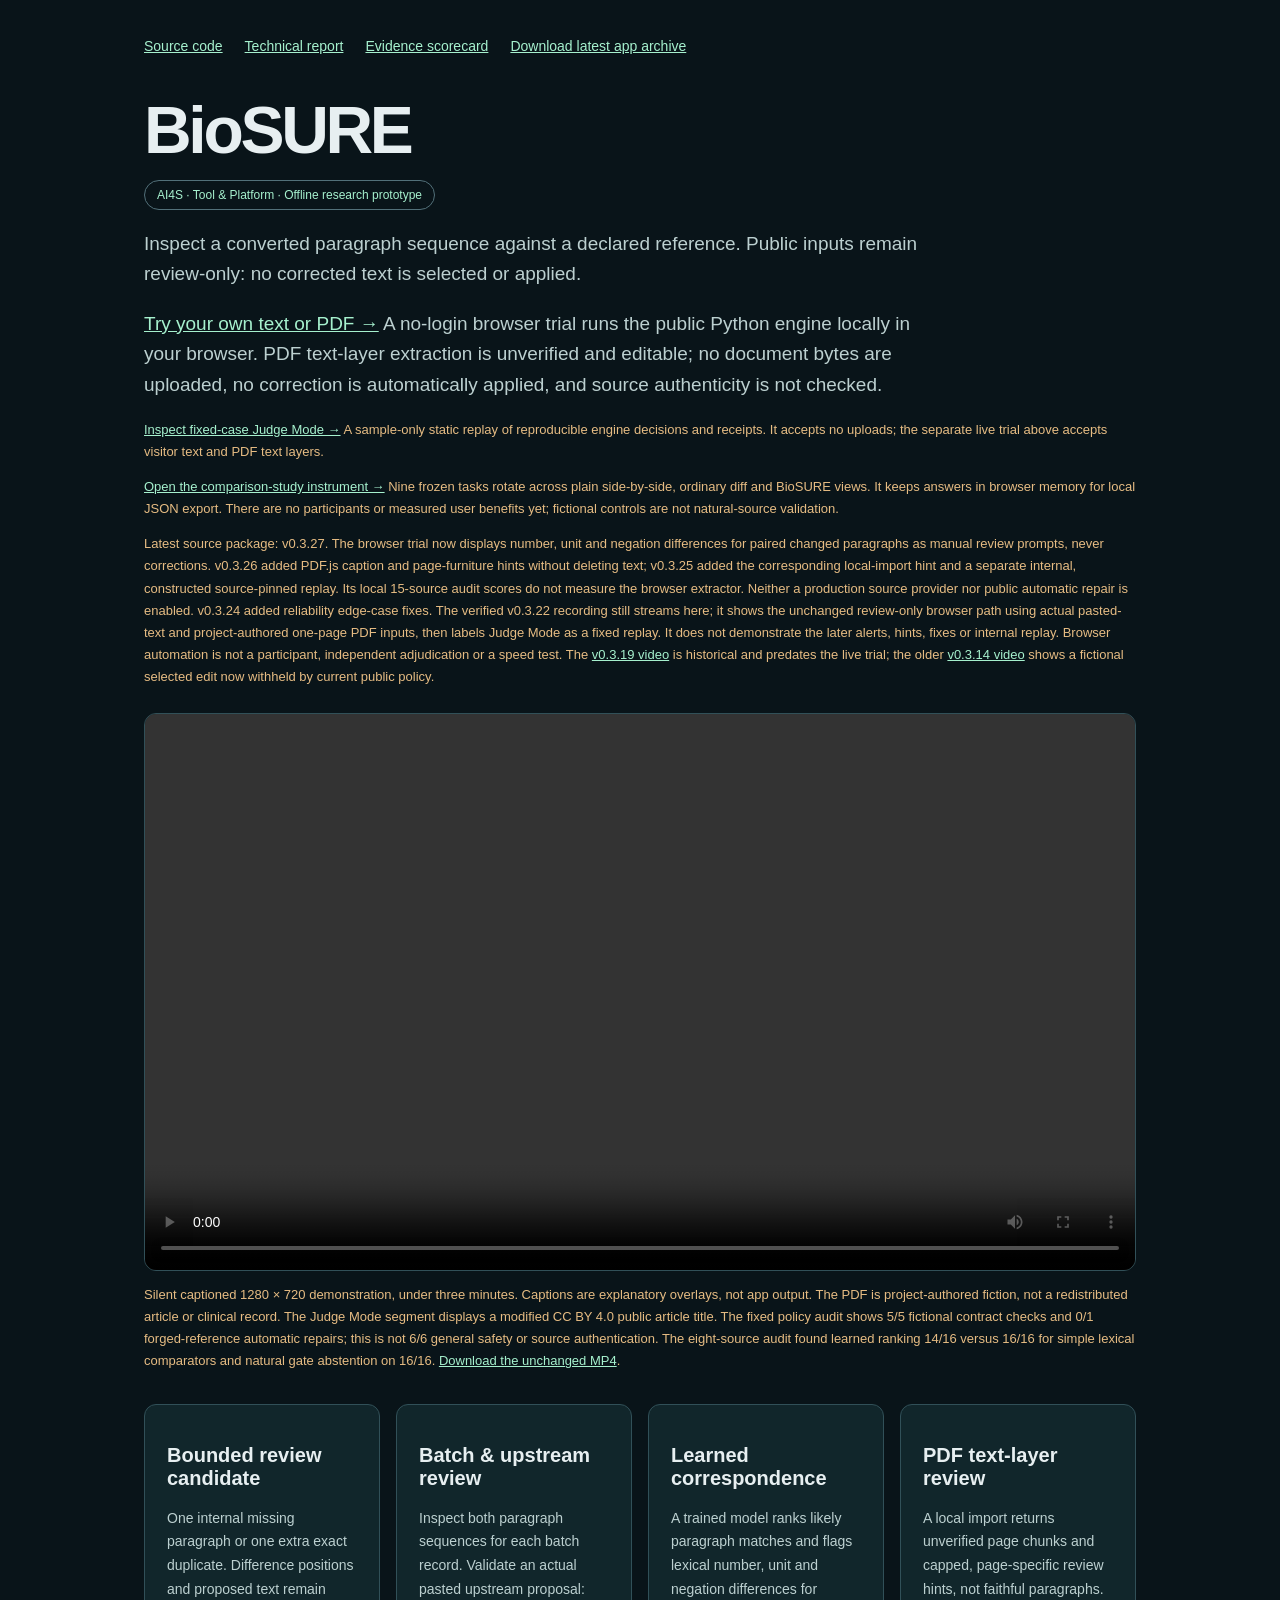
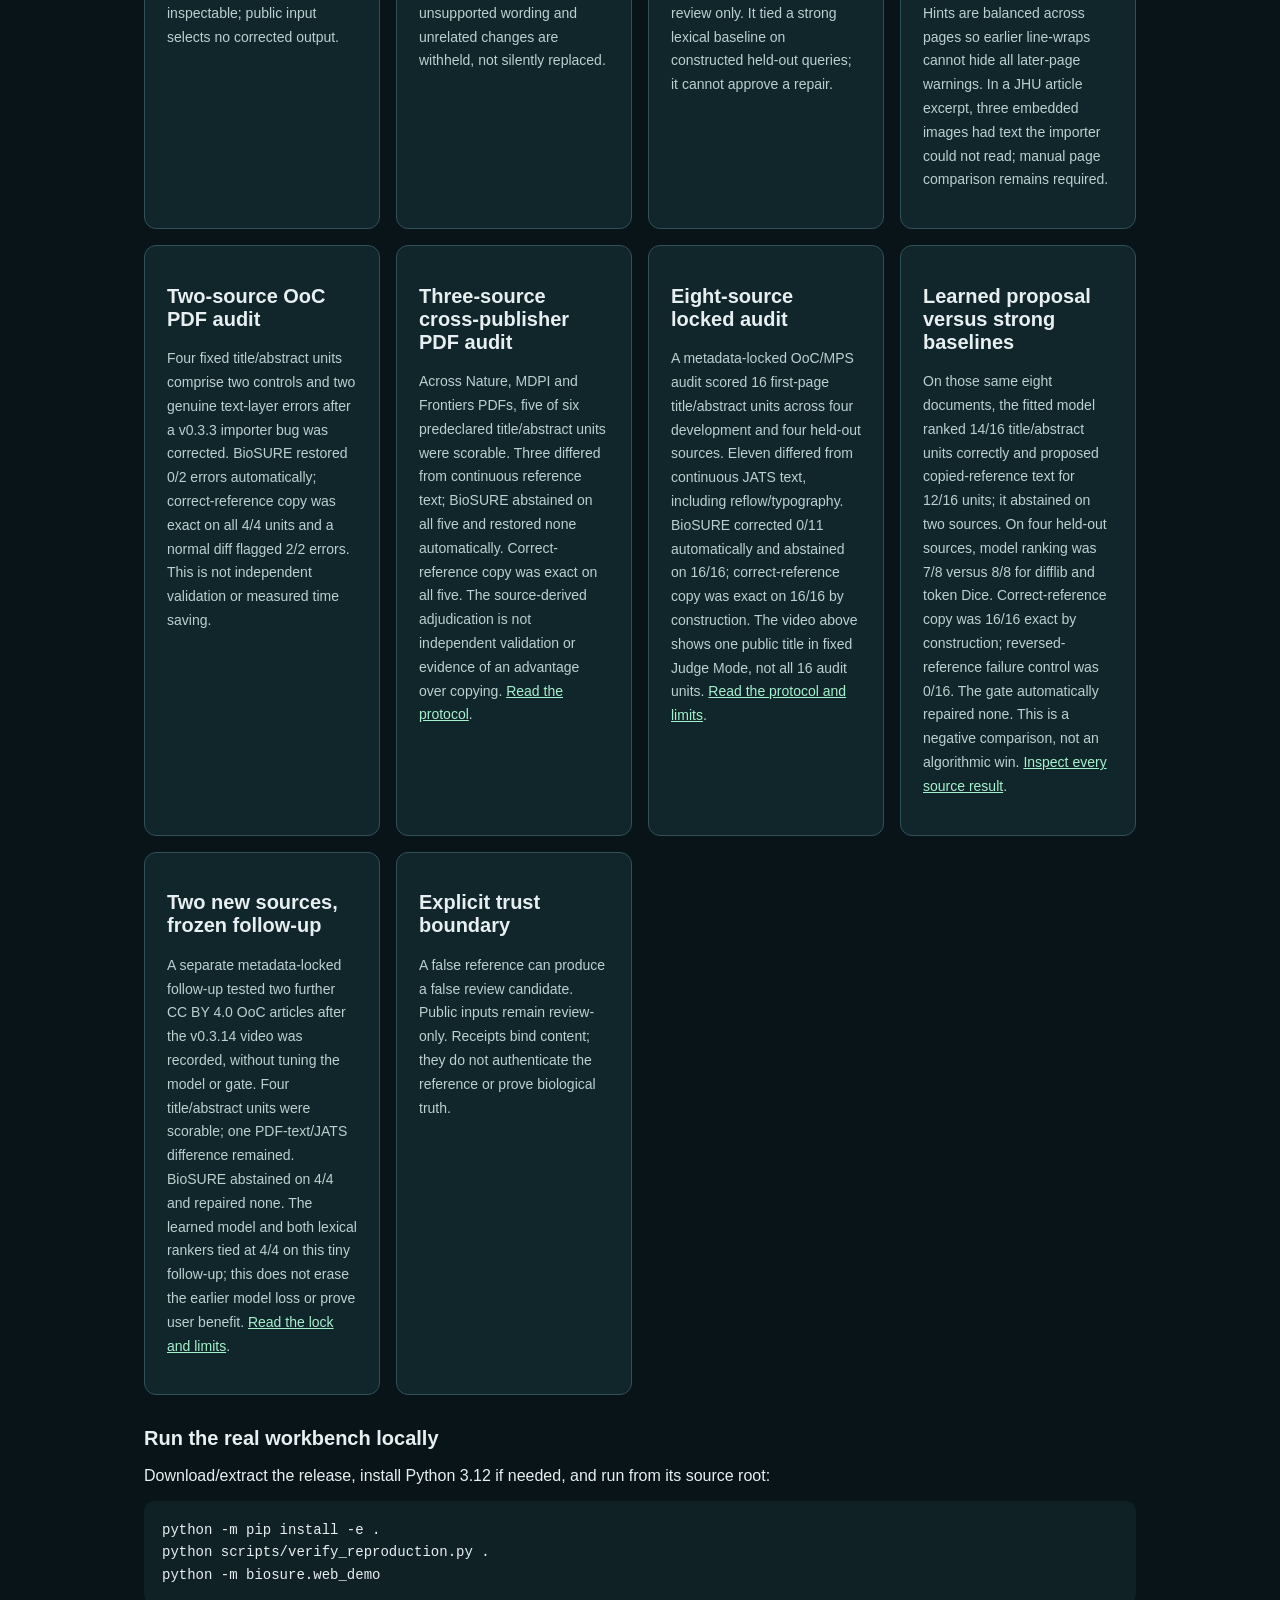
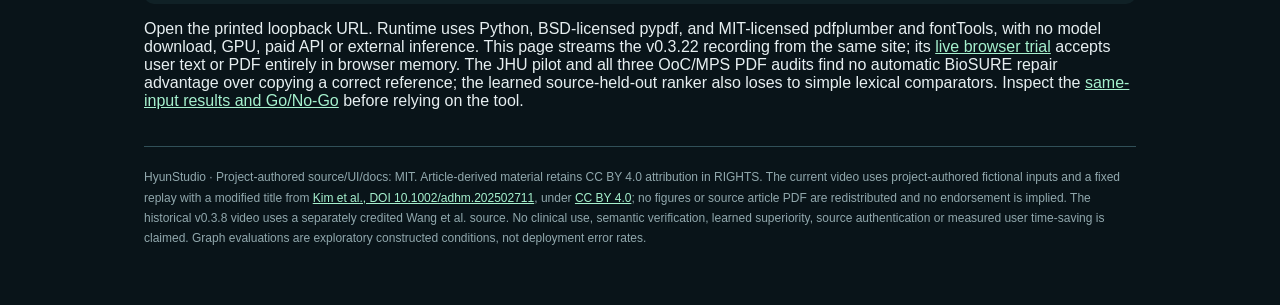
==== commit 33dd2b7e: "Release BioSURE v0.3.27 critical token alerts" ====
--- a/docs/index.html
+++ b/docs/index.html
@@ -16,9 +16,9 @@
   <p class="lead"><a href="./try/">Try your own text or PDF →</a> A no-login browser trial runs the public Python engine locally in your browser. PDF text-layer extraction is unverified and editable; no document bytes are uploaded, no correction is automatically applied, and source authenticity is not checked.</p>
   <p class="note"><a href="https://hyunstudio.github.io/BioSURE-AI4S/judge/">Inspect fixed-case Judge Mode →</a> A sample-only static replay of reproducible engine decisions and receipts. It accepts no uploads; the separate live trial above accepts visitor text and PDF text layers.</p>
   <p class="note"><a href="https://hyunstudio.github.io/BioSURE-AI4S/study/">Open the comparison-study instrument →</a> Nine frozen tasks rotate across plain side-by-side, ordinary diff and BioSURE views. It keeps answers in browser memory for local JSON export. There are no participants or measured user benefits yet; fictional controls are not natural-source validation.</p>
-  <p class="note">Latest source package: v0.3.26. The browser PDF.js trial now flags probable captions and page furniture for manual review without deleting text or selecting a correction. v0.3.25 added the corresponding local-import hint and a separate internal, constructed source-pinned replay; its local 15-source audit scores do not measure the browser extractor. Neither a production source provider nor public automatic repair is enabled. v0.3.24 added reliability edge-case fixes. The verified v0.3.22 recording still streams here; it shows the unchanged review-only browser path using actual pasted-text and project-authored one-page PDF inputs, then labels Judge Mode as a fixed replay. It does not demonstrate the later hints, fixes or internal replay. Browser automation is not a participant, independent adjudication or a speed test. The <a href="https://github.com/HyunStudio/BioSURE-AI4S/releases/download/v0.3.19/biosure-demo-v0319.mp4">v0.3.19 video</a> is historical and predates the live trial; the older <a href="https://github.com/HyunStudio/BioSURE-AI4S/releases/download/v0.3.14/biosure-demo-v0314.mp4">v0.3.14 video</a> shows a fictional selected edit now withheld by current public policy.</p>
+  <p class="note">Latest source package: v0.3.27. The browser trial now displays number, unit and negation differences for paired changed paragraphs as manual review prompts, never corrections. v0.3.26 added PDF.js caption and page-furniture hints without deleting text; v0.3.25 added the corresponding local-import hint and a separate internal, constructed source-pinned replay. Its local 15-source audit scores do not measure the browser extractor. Neither a production source provider nor public automatic repair is enabled. v0.3.24 added reliability edge-case fixes. The verified v0.3.22 recording still streams here; it shows the unchanged review-only browser path using actual pasted-text and project-authored one-page PDF inputs, then labels Judge Mode as a fixed replay. It does not demonstrate the later alerts, hints, fixes or internal replay. Browser automation is not a participant, independent adjudication or a speed test. The <a href="https://github.com/HyunStudio/BioSURE-AI4S/releases/download/v0.3.19/biosure-demo-v0319.mp4">v0.3.19 video</a> is historical and predates the live trial; the older <a href="https://github.com/HyunStudio/BioSURE-AI4S/releases/download/v0.3.14/biosure-demo-v0314.mp4">v0.3.14 video</a> shows a fictional selected edit now withheld by current public policy.</p>
   <video controls preload="metadata" aria-label="BioSURE captioned demonstration" src="./media/biosure-demo-v0322.mp4">Your browser cannot display this video. Use the download link below.</video>
-  <p class="note">Silent captioned 1280 × 720 demonstration, under three minutes. Captions are explanatory overlays, not app output. The PDF is project-authored fiction, not a redistributed article or clinical record. The Judge Mode segment displays a modified CC BY 4.0 public article title. The fixed policy audit shows 5/5 fictional contract checks and 0/1 forged-reference automatic repairs; this is not 6/6 general safety or source authentication. The eight-source audit found learned ranking 14/16 versus 16/16 for simple lexical comparators and natural gate abstention on 16/16. <a href="https://github.com/HyunStudio/BioSURE-AI4S/releases/download/v0.3.26/biosure-demo-v0322.mp4">Download the unchanged MP4</a>.</p>
+  <p class="note">Silent captioned 1280 × 720 demonstration, under three minutes. Captions are explanatory overlays, not app output. The PDF is project-authored fiction, not a redistributed article or clinical record. The Judge Mode segment displays a modified CC BY 4.0 public article title. The fixed policy audit shows 5/5 fictional contract checks and 0/1 forged-reference automatic repairs; this is not 6/6 general safety or source authentication. The eight-source audit found learned ranking 14/16 versus 16/16 for simple lexical comparators and natural gate abstention on 16/16. <a href="https://github.com/HyunStudio/BioSURE-AI4S/releases/download/v0.3.27/biosure-demo-v0322.mp4">Download the unchanged MP4</a>.</p>
   <div class="cards">
     <article><h2>Bounded review candidate</h2><p>One internal missing paragraph or one extra exact duplicate. Difference positions and proposed text remain inspectable; public input selects no corrected output.</p></article>
     <article><h2>Batch &amp; upstream review</h2><p>Inspect both paragraph sequences for each batch record. Validate an actual pasted upstream proposal: unsupported wording and unrelated changes are withheld, not silently replaced.</p></article>
